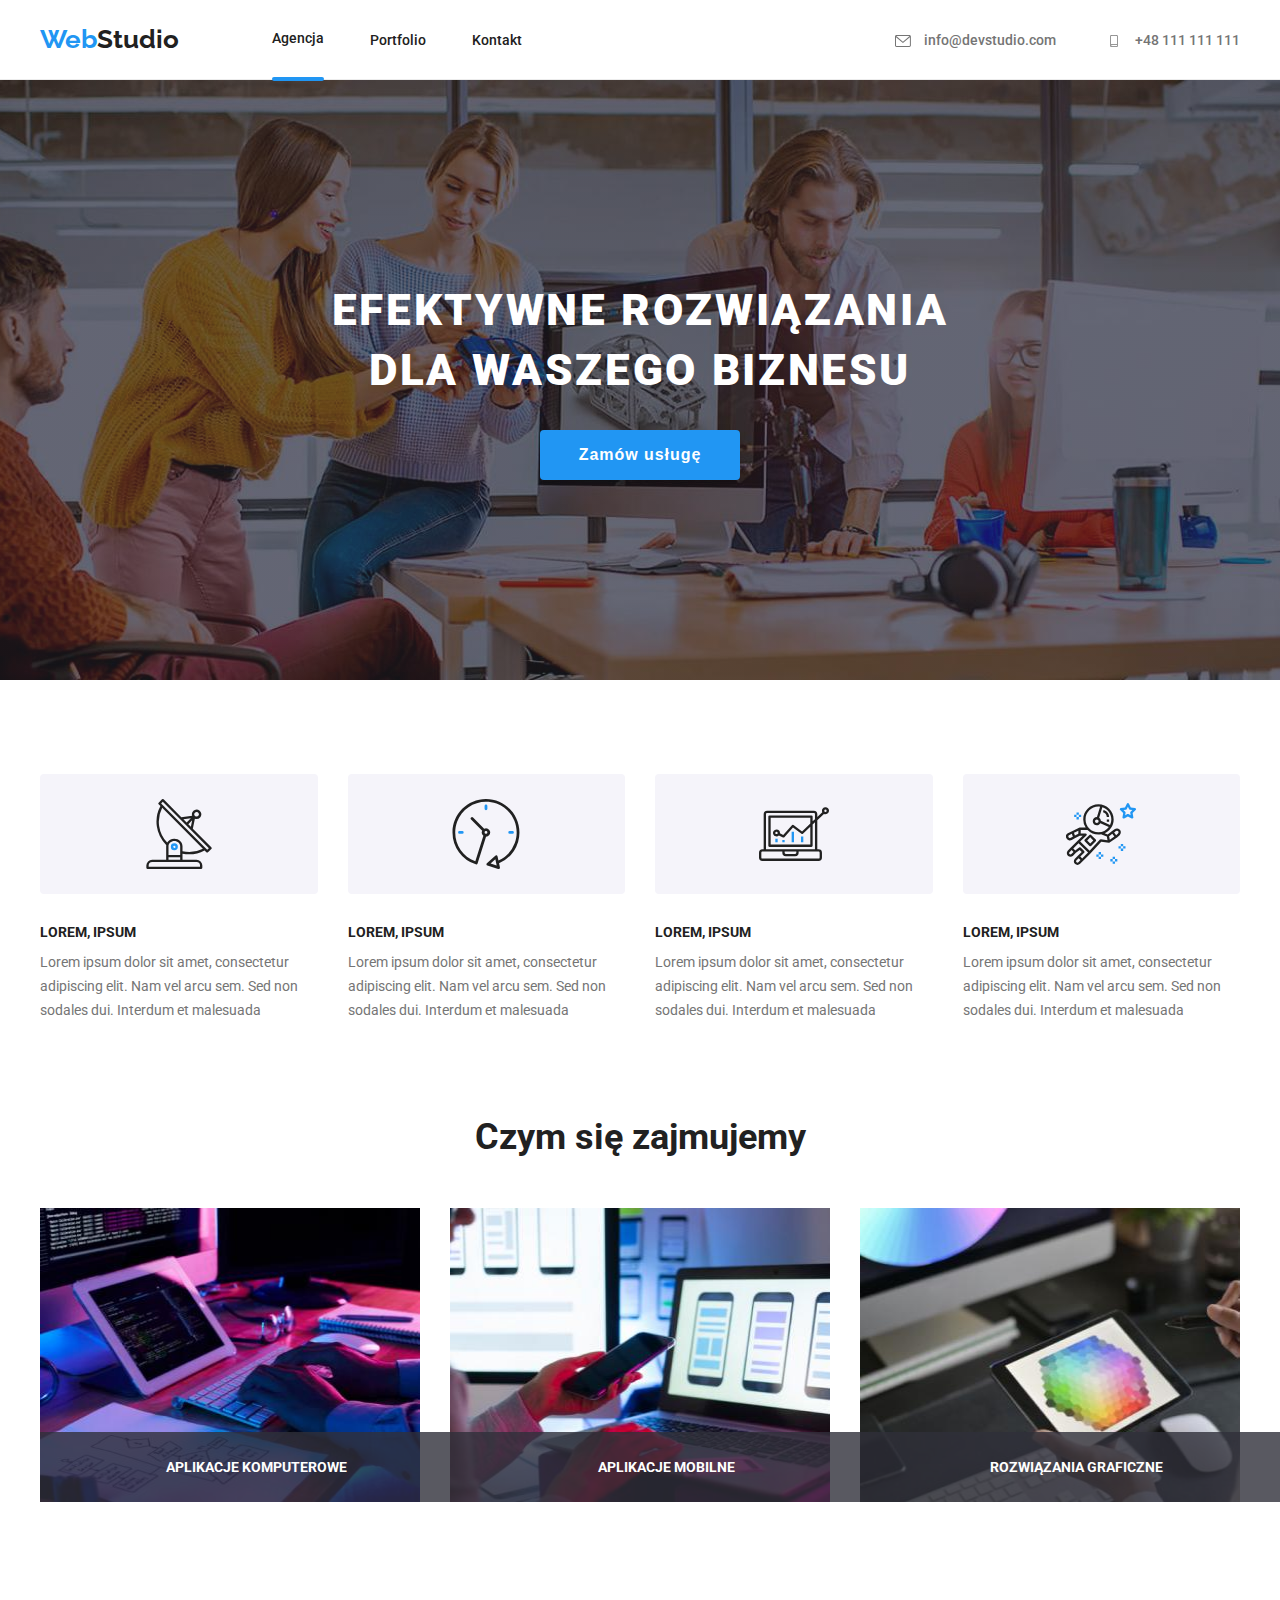
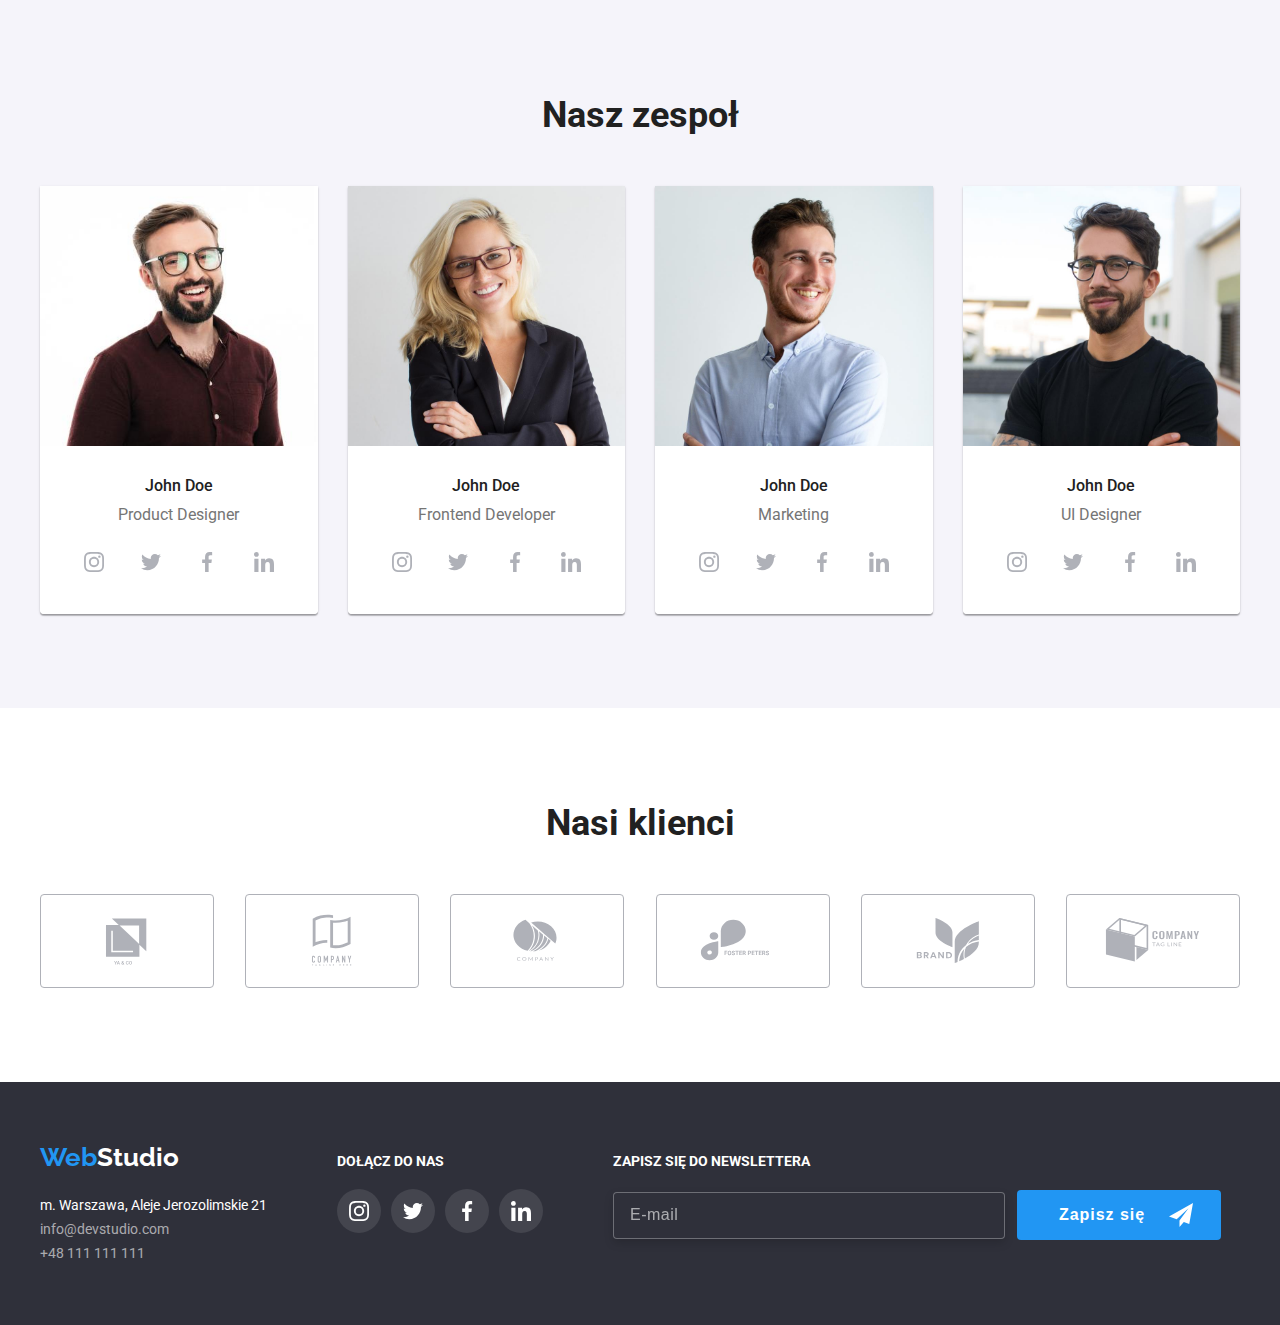
==== index.html @ cb72768e "add content #6" ====
<!DOCTYPE html>
<html lang="en">
  <head>
    <meta charset="UTF-8" />
    <meta http-equiv="X-UA-Compatible" content="IE=edge" />
    <meta name="viewport" content="width=device-width, initial-scale=1.0" />
    <meta
      name="description"
      content="Projekt na potrzeby kursu Full Stack Developer - HTML+CSS Poland - Moduł 4 HTML"
    />
    <meta name="author" content="Paweł Dominiak" />

    <title>GoIT - Stona główna</title>

    <link
      rel="stylesheet"
      href="https://cdnjs.cloudflare.com/ajax/libs/modern-normalize/1.1.0/modern-normalize.min.css"
      integrity="sha512-wpPYUAdjBVSE4KJnH1VR1HeZfpl1ub8YT/NKx4PuQ5NmX2tKuGu6U/JRp5y+Y8XG2tV+wKQpNHVUX03MfMFn9Q=="
      crossorigin="anonymous"
      referrerpolicy="no-referrer"
    />
    <link rel="stylesheet" href="./css/style.css" />
    <link rel="preconnect" href="https://fonts.googleapis.com" />
    <link rel="preconnect" href="https://fonts.gstatic.com" crossorigin />
    <link
      href="https://fonts.googleapis.com/css2?family=Raleway:wght@700&family=Roboto:wght@400;500;700;900&display=swap"
      rel="stylesheet"
    />
  </head>
  <body>
    <div class="header-wrapper">
      <div class="container">
        <header id="sec-header" class="header">
          <nav class="nav">
            <a href="./index.html" class="logo">
              <span class="logo-web">Web</span>Studio
            </a>
            <ul class="links">
              <li><a href="./index.html" class="link active">Agencja</a></li>
              <li><a href="./portfolio.html" class="link">Portfolio</a></li>
              <li><a href="#" class="link">Kontakt</a></li>
            </ul>
          </nav>
          <ul class="contact-links">
            <li>
              <a href="mailto:info@devstudio.com" class="link"
                ><svg class="svg-icon-envelope" width="16" height="12">
                  <use href="./images/icons.svg#icon-envelope"></use>
                </svg>
                info@devstudio.com</a
              >
            </li>
            <li>
              <a href="tel:+48111111111" class="link">
                <svg class="svg-icon-smartphone" width="16" height="12">
                  <use href="./images/icons.svg#icon-smartphone"></use>
                </svg>
                +48 111 111 111</a
              >
            </li>
          </ul>
        </header>
      </div>
    </div>
    <main>
      <section id="sec-main-header" class="main-header">
        <h1 class="main-text">
          EFEKTYWNE ROZWIĄZANIA<br />DLA WASZEGO BIZNESU
        </h1>
        <button type="button" class="main-button" data-modal-open>
          Zamów usługę
        </button>
      </section>
      <div class="container">
        <section id="sec-main-features">
          <ul class="main-features-card">
            <li class="list-item">
              <div class="cards-icon-container">
                <svg width="70" height="70">
                  <use href="./images/icons.svg#icon-antenna-1"></use>
                </svg>
              </div>
              <h3 class="header-text">Lorem, ipsum</h3>
              <p class="pharagraf">
                Lorem ipsum dolor sit amet, consectetur adipiscing elit. Nam vel
                arcu sem. Sed non sodales dui. Interdum et malesuada
              </p>
            </li>
            <li class="list-item">
              <div class="cards-icon-container">
                <svg width="70" height="70">
                  <use href="./images/icons.svg#icon-clock-1"></use>
                </svg>
              </div>
              <h3 class="header-text">Lorem, ipsum</h3>
              <p class="pharagraf">
                Lorem ipsum dolor sit amet, consectetur adipiscing elit. Nam vel
                arcu sem. Sed non sodales dui. Interdum et malesuada
              </p>
            </li>
            <li class="list-item">
              <div class="cards-icon-container">
                <svg width="70" height="70">
                  <use href="./images/icons.svg#icon-diagram-1"></use>
                </svg>
              </div>
              <h3 class="header-text">Lorem, ipsum</h3>
              <p class="pharagraf">
                Lorem ipsum dolor sit amet, consectetur adipiscing elit. Nam vel
                arcu sem. Sed non sodales dui. Interdum et malesuada
              </p>
            </li>
            <li class="list-item">
              <div class="cards-icon-container">
                <svg width="70" height="70">
                  <use href="./images/icons.svg#icon-astronaut-1"></use>
                </svg>
              </div>
              <h3 class="header-text">Lorem, ipsum</h3>
              <p class="pharagraf">
                Lorem ipsum dolor sit amet, consectetur adipiscing elit. Nam vel
                arcu sem. Sed non sodales dui. Interdum et malesuada
              </p>
            </li>
          </ul>
        </section>
        <section id="sec-main-what-we-do" class="what-we-do">
          <h2 class="main-section-header">Czym się zajmujemy</h2>
          <div class="main-figure-items">
            <figure class="figure-item">
              <img
                class="img-item"
                src="./images/whatwedobox-1.jpg"
                alt="What we do 1"
                width="370"
                height="294"
              />
              <figcaption class="what-we-do-info">
                Aplikacje komputerowe
              </figcaption>
            </figure>
            <figure class="figure-item">
              <img
                class="img-item"
                src="./images/whatwedobox-2.jpg"
                alt="What we do 2"
                width="370"
                height="294"
              />
              <figcaption class="what-we-do-info">Aplikacje mobilne</figcaption>
            </figure>
            <figure class="figure-item">
              <img
                class="img-item"
                src="./images/whatwedobox-3.jpg"
                alt="What we do 3"
                width="370"
                height="294"
              />
              <figcaption class="what-we-do-info">
                Rozwiązania graficzne
              </figcaption>
            </figure>
          </div>
        </section>
      </div>
      <section id="sec-main-our-team" class="main-our-team">
        <div class="container">
          <h2 class="main-section-header">Nasz zespoł</h2>
          <div class="main-figure-items">
            <figure class="figure-item">
              <img
                class="img-item"
                src="./images/teamcard-1.jpg"
                alt="Team card 1"
                width="270"
                height="260"
              />
              <figcaption class="figcaption-container">
                <h3 class="header-text">John Doe</h3>
                <p class="pharagraf">Product Designer</p>
                <div class="social-wrapper">
                  <a class="social-link" href="#">
                    <svg width="20" height="20">
                      <use href="./images/icons.svg#icon-instagram-1"></use>
                    </svg>
                  </a>
                  <a class="social-link" href="#">
                    <svg width="20" height="20">
                      <use href="./images/icons.svg#icon-twitter-1"></use>
                    </svg>
                  </a>
                  <a class="social-link" href="#">
                    <svg width="20" height="20">
                      <use href="./images/icons.svg#icon-facebook-1"></use>
                    </svg>
                  </a>
                  <a class="social-link" href="#">
                    <svg width="20" height="20">
                      <use href="./images/icons.svg#icon-linkedin-1"></use>
                    </svg>
                  </a>
                </div>
              </figcaption>
            </figure>
            <figure class="figure-item">
              <img
                class="img-item"
                src="./images/teamcard-2.jpg"
                alt="Team card 2"
                width="270"
                height="260"
              />
              <figcaption class="figcaption-container">
                <h3 class="header-text">John Doe</h3>
                <p class="pharagraf">Frontend Developer</p>
                <div class="social-wrapper">
                  <a class="social-link" href="#">
                    <svg width="20" height="20">
                      <use href="./images/icons.svg#icon-instagram-1"></use>
                    </svg>
                  </a>
                  <a class="social-link" href="#">
                    <svg width="20" height="20">
                      <use href="./images/icons.svg#icon-twitter-1"></use>
                    </svg>
                  </a>
                  <a class="social-link" href="#">
                    <svg width="20" height="20">
                      <use href="./images/icons.svg#icon-facebook-1"></use>
                    </svg>
                  </a>
                  <a class="social-link" href="#">
                    <svg width="20" height="20">
                      <use href="./images/icons.svg#icon-linkedin-1"></use>
                    </svg>
                  </a>
                </div>
              </figcaption>
            </figure>
            <figure class="figure-item">
              <img
                class="img-item"
                src="./images/teamcard-3.jpg"
                alt="Team card 3"
                width="270"
                height="260"
              />
              <figcaption class="figcaption-container">
                <h3 class="header-text">John Doe</h3>
                <p class="pharagraf">Marketing</p>
                <div class="social-wrapper">
                  <a class="social-link" href="#">
                    <svg width="20" height="20">
                      <use href="./images/icons.svg#icon-instagram-1"></use>
                    </svg>
                  </a>
                  <a class="social-link" href="#">
                    <svg width="20" height="20">
                      <use href="./images/icons.svg#icon-twitter-1"></use>
                    </svg>
                  </a>
                  <a class="social-link" href="#">
                    <svg width="20" height="20">
                      <use href="./images/icons.svg#icon-facebook-1"></use>
                    </svg>
                  </a>
                  <a class="social-link" href="#">
                    <svg width="20" height="20">
                      <use href="./images/icons.svg#icon-linkedin-1"></use>
                    </svg>
                  </a>
                </div>
              </figcaption>
            </figure>
            <figure class="figure-item">
              <img
                class="img-item"
                src="./images/teamcard-4.jpg"
                alt="Team card 4"
                width="270"
                height="260"
              />
              <figcaption class="figcaption-container">
                <h3 class="header-text">John Doe</h3>
                <p class="pharagraf">UI Designer</p>
                <div class="social-wrapper">
                  <a class="social-link" href="#">
                    <svg width="20" height="20">
                      <use href="./images/icons.svg#icon-instagram-1"></use>
                    </svg>
                  </a>
                  <a class="social-link" href="#">
                    <svg width="20" height="20">
                      <use href="./images/icons.svg#icon-twitter-1"></use>
                    </svg>
                  </a>
                  <a class="social-link" href="#">
                    <svg width="20" height="20">
                      <use href="./images/icons.svg#icon-facebook-1"></use>
                    </svg>
                  </a>
                  <a class="social-link" href="#">
                    <svg width="20" height="20">
                      <use href="./images/icons.svg#icon-linkedin-1"></use>
                    </svg>
                  </a>
                </div>
              </figcaption>
            </figure>
          </div>
        </div>
      </section>
      <section id="sec-main-our-clients" class="main-our-clients">
        <div class="container">
          <h2 class="main-section-header">Nasi klienci</h2>
          <div class="clients-wrapper">
            <a class="client-link" href="#">
              <svg width="106" height="60">
                <use href="./images/icons.svg#icon-logo-client-1"></use>
              </svg>
            </a>
            <a class="client-link" href="#">
              <svg width="106" height="60">
                <use href="./images/icons.svg#icon-logo-client-2"></use>
              </svg>
            </a>
            <a class="client-link" href="#">
              <svg width="106" height="60">
                <use href="./images/icons.svg#icon-logo-client-3"></use>
              </svg>
            </a>
            <a class="client-link" href="#">
              <svg width="106" height="60">
                <use href="./images/icons.svg#icon-logo-client-4"></use>
              </svg>
            </a>
            <a class="client-link" href="#">
              <svg width="106" height="60">
                <use href="./images/icons.svg#icon-logo-client-5"></use>
              </svg>
            </a>
            <a class="client-link" href="#">
              <svg width="106" height="60">
                <use href="./images/icons.svg#icon-logo-client-6"></use>
              </svg>
            </a>
          </div>
        </div>
      </section>
    </main>
    <footer class="footer">
      <div class="container">
        <div class="flex">
          <section id="business-card">
            <a href="./index.html" class="logo">
              <span class="logo-web">Web</span>Studio
            </a>
            <address class="address-link">
              m. Warszawa, Aleje Jerozolimskie 21
            </address>
            <ul class="links">
              <li>
                <a href="mailto:info@devstudio.com" class="link"
                  >info@devstudio.com</a
                >
              </li>
              <li>
                <a href="tel:+48111111111" class="link">+48 111 111 111</a>
              </li>
            </ul>
          </section>
          <section id="join-us">
            <h3 class="join-us-header">Dołącz do nas</h3>
            <div class="social-wrapper">
              <a class="social-link" href="#">
                <svg width="20" height="20">
                  <use href="./images/icons.svg#icon-instagram-1"></use>
                </svg>
              </a>
              <a class="social-link" href="#">
                <svg width="20" height="20">
                  <use href="./images/icons.svg#icon-twitter-1"></use>
                </svg>
              </a>
              <a class="social-link" href="#">
                <svg width="20" height="20">
                  <use href="./images/icons.svg#icon-facebook-1"></use>
                </svg>
              </a>
              <a class="social-link" href="#">
                <svg width="20" height="20">
                  <use href="./images/icons.svg#icon-linkedin-1"></use>
                </svg>
              </a>
            </div>
          </section>
            <form name="newsletter" autocomplete="on">
              <label for="email" class="newsletter-label"
                >Zapisz się do newslettera
                <div class="newsletter-wrapper">
                  <input
                    type="email"
                    id="email"
                    name="email"
                    placeholder="E-mail"
                    required
                    class="newsletter-input"
                  />
                  <button type="submit" class="save-button">
                    Zapisz się
                    <svg class="svg-item" width="24" height="24">
                      <use href="./images/icons.svg#icon-send"></use>
                    </svg>
                  </button></div
              ></label>
              </div>
            </form>
        </div>
      </div>
    </footer>

    <div class="backdrop is-hidden" data-modal>
      <div class="modal">
        <button type="button" class="close-button" data-modal-close>
          <svg width="11" height="11" class="close-x-button">
            <use href="./images/icons.svg#icon-close"></use>
          </svg>
        </button>
        <h3 class="order-service-header">Zostaw swoje dane w formularzu poniżej</h3>
        <section id="order-service-form" class="order-service-container">
          <form name="order-service" autocomplete="on">
            <div class="form-group">
              <label class="form-label">Imię</label>
              <div class="input-wrapper">
                <input type="text" id="name" name="name" class="form-input">
                <span class="order-service-icon">
                  <svg width="18" height="18" class="form-icon">
                    <use href="./images/icons.svg#icon-person-black-1"></use>
                  </svg>
                </span>
              </div>
            </div>
            <div class="form-group">
              <label class="form-label">Telefon</label>
              <div class="input-wrapper">
                <input type="tel" id="phone" name="phone" required class="form-input">
                <span class="order-service-icon">
                  <svg width="18" height="18" class="form-icon">
                    <use href="./images/icons.svg#icon-phone-black-1"></use>
                  </svg>
                </span>
              </div>
            </div>
            <div class="form-group">
              <label class="form-label">Email</label>
              <div class="input-wrapper">
                <input type="email" id="email" name="email" required class="form-input">
                <span class="order-service-icon">
                  <svg width="18" height="18" class="form-icon">
                    <use href="./images/icons.svg#icon-envelope-black-1"></use>
                  </svg>
                </span>
              </div>
            </div>
            <div class="form-group">
              <label class="form-label">Komentarz</label>
              <textarea id="comment" name="comment" rows="6" maxlength="200" placeholder="Wrpowadź tekst" class="form-textarea"></textarea>
            </div>
            <div class="form-group">
              <label for="accept" tabindex="0" class="form-label-submit">
                <input type="checkbox" id="accept" name="statement" class="accept" required>
                <svg width="18" height="18" class="not-checked">
                  <use href="./images/icons.svg#icon-not-checked"></use>
                </svg>
                <svg width="18" height="18" class="checked">
                  <use href="./images/icons.svg#icon-checked"></use>
                </svg>
                Oświadczam iż akceptuję <a class="form-link" href="#">Regulamin</a> i <a class="form-link" href="#">Politykę Prywatności</a>
              </label>
            </div>
            <div class="submit-button-container">
              <button type="submit" class="submit-button">Wyślij</button>
            </div>
          </form>
        </section>
      </div>
    </div>

    <script src="./js/modal.js"></script>
  </body>
</html>
---- css/style.css ----
:root {
  --header-color: #212121;
  --text-color: #757575;
  --dark-background: #2f303a;
  --light-background: #f5f4fa;
  --blue-color: #2196f3;
  --border-color: #ececec;
  --border-color-2: #eeeeee;
  --white-color: #ffffff;
  --icon-color: #afb1b8;
}

body {
  margin: 0 auto;
  padding: 0;
  /* max-width: 1600px; */
  font-family: "Roboto";
  color: var(--text-color);
}

.container {
  width: 1200px;
  margin: 0 auto;
}

/* ===== HEADER ===== */

.header-wrapper {
  border-bottom: 1px solid var(--border-color);
}

.header {
  display: flex;
  justify-content: space-between;
  align-items: center;
  padding: 24px 0;
}

.header .nav {
  display: flex;
  gap: 93px;
  align-items: center;
}

.header .nav .logo {
  font-family: "Raleway", sans-serif;
  font-weight: 700;
  font-size: 26px;
  line-height: 31px;
  color: var(--header-color);
  text-decoration: none;
}

.header .nav .logo-web {
  color: var(--blue-color);
}

.header .nav .logo:focus {
  color: var(--blue-color);
  outline: none;
  transition: color 0.25s;
  transition-timing-function: cubic-bezier(0.4, 0, 0.2, 1);
}

.header .nav .links {
  display: flex;
  list-style: none;
  gap: 46px;
  margin: 0;
  padding: 0;
  align-items: center;
}

.header .nav .links .link {
  text-decoration: none;
  color: var(--header-color);
  font-weight: 500;
  font-size: 14px;
  line-height: 16px;
}

.header .nav .links .link.active::after {
  content: "";
  width: 100%;
  display: block;
  background-color: var(--blue-color);
  height: 4px;
  border-radius: 2px;
  position: relative;
  top: 30px;
  transition: background-color 0.25s;
  transition-timing-function: cubic-bezier(0.4, 0, 0.2, 1);
}

.header .nav .links .link:hover,
.header .nav .links .link:focus {
  color: var(--blue-color);
  outline: none;
  transition: color 0.25s;
  transition-timing-function: cubic-bezier(0.4, 0, 0.2, 1);
}

.header .contact-links {
  display: flex;
  margin: 0;
  padding: 0;
  list-style: none;
  gap: 50px;
}

.header .contact-links .link {
  text-decoration: none;
  color: var(--text-color);
  font-weight: 500;
  font-size: 14px;
  line-height: 16px;
}

.header .contact-links .link:hover,
.header .contact-links .link:focus {
  color: var(--blue-color);
  outline: none;
  transition: color 0.25s;
  transition-timing-function: cubic-bezier(0.4, 0, 0.2, 1);
}

.header .contact-links .link .svg-icon-envelope,
.header .contact-links .link .svg-icon-smartphone {
  vertical-align: middle;
  margin-right: 10px;
}

.header .contact-links .link .svg-icon-envelope:hover,
.header .contact-links .link .svg-icon-envelope:focus,
.header .contact-links .link .svg-icon-smartphone:hover,
.header .contact-links .link .svg-icon-smartphone:focus {
  fill: var(--blue-color);
  outline: none;
  transition: fill 0.25s;
  transition-timing-function: cubic-bezier(0.4, 0, 0.2, 1);
}

/* ===== MAIN ===== */

.main-header {
  display: flex;
  flex-direction: column;
  align-items: center;
  justify-content: center;
  background-color: var(--dark-background);
  padding: 200px 0;

  background-image: linear-gradient(
      rgba(47, 48, 58, 0.4),
      rgba(47, 48, 58, 0.4)
    ),
    url(../images/header-background.jpg);
  background-repeat: no-repeat;
  background-position: center;
  background-size: 1600px;
}

.main-header .main-text {
  font-weight: 900;
  font-size: 44px;
  line-height: 60px;
  text-align: center;
  letter-spacing: 0.06em;
  text-transform: uppercase;
  color: var(--white-color);
  margin: 0 0 30px 0;
}

.main-header .main-button {
  width: 200px;
  padding: 10px 0;
  border: none;
  background: var(--blue-color);
  box-shadow: 0px 4px 4px rgba(0, 0, 0, 0.15);
  border-radius: 4px;

  font-weight: 700;
  font-size: 16px;
  line-height: 30px;
  letter-spacing: 0.06em;
  color: var(--white-color);

  display: flex;
  align-items: center;
  justify-content: center;
  flex-wrap: wrap;
}

.main-header .main-button:hover,
.main-header .main-button:focus {
  color: var(--dark-background);
  outline: none;

  filter: drop-shadow(0px 4px 4px rgba(0, 0, 0, 0.25));
  box-shadow: 0px 3px 1px rgba(0, 0, 0, 0.1), 0px 1px 2px rgba(0, 0, 0, 0.08),
    0px 2px 2px rgba(0, 0, 0, 0.12);
  outline: none;

  transition: color 0.25s, filter 0.25s, box-shadow 0.25s;
  transition-timing-function: cubic-bezier(0.4, 0, 0.2, 1);
}

.main-features-card {
  display: flex;
  flex-wrap: wrap;
  gap: 30px;
  padding: 0;
  margin: 94px 0;
  list-style: none;
}

.main-features-card .list-item {
  flex-basis: calc((100% - 90px) / 4);
}

.main-features-card .list-item .cards-icon-container {
  display: flex;
  background-color: var(--light-background);
  height: 120px;
  border-radius: 4px;
  justify-content: center;
  align-items: center;
  margin: 0 0 30px 0;
}

.main-features-card .list-item .header-text {
  font-weight: 700;
  font-size: 14px;
  line-height: 16px;
  text-transform: uppercase;
  margin: 0 0 10px 0;
  color: var(--header-color);
}

.main-features-card .list-item .pharagraf {
  font-weight: 400;
  font-size: 14px;
  line-height: 24px;
  margin: 0;
  color: var(--text-color);
}

.main-section-header {
  font-weight: 700;
  font-size: 36px;
  line-height: 42px;
  text-align: center;
  color: var(--header-color);
  margin: 0 0 50px 0;
}

.what-we-do .main-figure-items {
  display: flex;
  gap: 30px;
  margin: 0 0 94px 0;
}

.what-we-do .main-figure-items .figure-item {
  margin: 0;
  flex-basis: calc((100% - 60px) / 3);
  position: relative;
}

.what-we-do .main-figure-items .figure-item .img-item {
  width: 100%;
}

.what-we-do .main-figure-items .what-we-do-info {
  display: flex;
  justify-content: center;
  align-items: center;
  position: absolute;
  padding: 27px;
  width: 100%;
  margin: 0;
  text-align: center;
  text-transform: uppercase;
  font-weight: 700;
  font-size: 14px;
  line-height: 16px;
  background-color: rgba(47, 48, 58, 0.8);
  color: var(--white-color);
  bottom: 4px;
}

.main-our-team {
  background-color: var(--light-background);
  padding: 94px 0;
}

.main-our-team .main-figure-items {
  display: flex;
  gap: 30px;
}

.main-our-team .main-figure-items .social-wrapper {
  display: flex;
  padding: 0 32px;
  gap: 10px;
  justify-content: space-between;
  margin-top: 16px;
}

.main-our-team .main-figure-items .social-wrapper .social-link {
  color: var(--icon-color);
  text-decoration: none;
  display: flex;
  width: 44px;
  height: 44px;
  justify-content: center;
  align-items: center;
  border-radius: 50%;
  transition: color 0.25s;
  transition-timing-function: cubic-bezier(0.4, 0, 0.2, 1);
}

.main-our-team .main-figure-items .social-wrapper .social-link:hover,
.main-our-team .main-figure-items .social-wrapper .social-link:focus {
  color: var(--white-color);
  background-color: var(--blue-color);
  outline: none;
  transition: color 0.25s, background-color 0.25s;
  transition-timing-function: cubic-bezier(0.4, 0, 0.2, 1);
}

.main-our-team .main-figure-items .figure-item {
  flex-basis: calc((100% - 90px) / 4);
  margin: 0;
  box-shadow: 0px 1px 3px rgba(0, 0, 0, 0.12), 0px 1px 1px rgba(0, 0, 0, 0.14),
    0px 2px 1px rgba(0, 0, 0, 0.2);
  border-radius: 0px 0px 4px 4px;
}

.main-our-team .main-figure-items .figure-item .img-item {
  width: 100%;
  vertical-align: bottom;
}

.main-figure-items .figure-item .figcaption-container {
  background-color: var(--white-color);
  text-align: center;
  padding: 30px 0;
  border-radius: 0px 0px 4px 4px;
}

.main-figure-items .figure-item .figcaption-container .header-text {
  color: var(--header-color);
  font-weight: 500;
  font-size: 16px;
  line-height: 19px;
  margin: 0 0 10px 0;
}

.main-figure-items .figure-item .figcaption-container .pharagraf {
  font-size: 16px;
  line-height: 19px;
  margin: 0;
}

.main-our-clients {
  padding: 94px 0;
}

.main-our-clients .clients-wrapper {
  display: flex;
  gap: 30x;
  justify-content: space-between;
}

.main-our-clients .clients-wrapper .client-link {
  color: var(--icon-color);
  text-decoration: none;
  display: flex;
  width: 172px;
  height: 92px;
  justify-content: center;
  align-items: center;
  border: 1px solid var(--icon-color);
  border-radius: 4px;
  transition: color 0.25s;
  transition-timing-function: cubic-bezier(0.4, 0, 0.2, 1);
}

.main-our-clients .clients-wrapper .client-link:hover,
.main-our-clients .clients-wrapper .client-link:focus {
  color: var(--blue-color);
  border-color: var(--blue-color);
  outline: none;
  transition: color 0.25s, border-color 0.25s;
  transition-timing-function: cubic-bezier(0.4, 0, 0.2, 1);
}

/* ===== FOOTER ===== */

.footer {
  background-color: var(--dark-background);
  padding: 60px 0;
}

.footer .container .flex {
  display: flex;
  gap: 70px;
  align-items: baseline;
}

.footer .logo {
  font-family: "Raleway", sans-serif;
  font-weight: 700;
  font-size: 26px;
  line-height: 31px;
  color: var(--white-color);
  text-decoration: none;
  margin: 0 0 20px 0;
  display: inline-block;
}

.footer .logo:focus {
  color: var(--blue-color);
  outline: none;
  transition: color 0.25s;
  transition-timing-function: cubic-bezier(0.4, 0, 0.2, 1);
}

.footer .logo .logo-web {
  color: var(--blue-color);
}

.footer .address-link {
  color: var(--white-color);
  font-size: 14px;
  line-height: 24px;
  font-style: normal;
}

.footer .links {
  list-style: none;
  margin: 0;
  padding: 0;
}

.footer .links .link {
  text-decoration: none;
  color: rgba(255, 255, 255, 0.6);
  font-size: 14px;
  line-height: 24px;
}

.footer .links .link:hover,
.footer .links .link:focus {
  color: var(--blue-color);
  outline: none;
  transition: color 0.25s;
  transition-timing-function: cubic-bezier(0.4, 0, 0.2, 1);
}

.footer .join-us-header {
  color: var(--white-color);
  font-weight: 700;
  font-size: 14px;
  line-height: 16px;
  text-transform: uppercase;
  margin: 0;
}

.footer .social-wrapper {
  display: flex;
  padding: 20px 0 0 0;
  gap: 10px;
}

.footer .social-wrapper .social-link {
  color: var(--white-color);
  text-decoration: none;
  width: 44px;
  height: 44px;
  background: rgba(255, 255, 255, 0.1);
  display: flex;
  justify-content: center;
  align-items: center;
  border-radius: 50%;
  transition: color 0.25s background 0.25s;
  transition-timing-function: cubic-bezier(0.4, 0, 0.2, 1);
}

.footer .social-wrapper .social-link:hover,
.footer .social-wrapper .social-link:focus {
  color: var(--white-color);
  background-color: var(--blue-color);
  outline: none;
  transition: color 0.25s, background-color 0.25s;
  transition-timing-function: cubic-bezier(0.4, 0, 0.2, 1);
}

/* ===== BACKDROP ===== */

.backdrop {
  position: fixed;
  top: 0;
  left: 0;
  height: 100%;
  width: 100%;
  background: rgba(0, 0, 0, 0.2);
  transition: opacity 0.5s cubic-bezier(0.4, 0, 0.2, 1);
}

.backdrop .modal {
  position: absolute;
  top: 50%;
  left: 50%;
  transform: translate(-50%, -50%);
  width: 528px;
  min-height: 581px;
  background: var(--white-color);
  box-shadow: 0px 1px 3px rgba(0, 0, 0, 0.12), 0px 1px 1px rgba(0, 0, 0, 0.14),
    0px 2px 1px rgba(0, 0, 0, 0.2);
  border-radius: 4px;
  transition: transform 0.5s cubic-bezier(0.4, 0, 0.2, 1),
    opacity 0.5s cubic-bezier(0.4, 0, 0.2, 1);
  transform: translate3d(-50%, -50%, 0) scale3d(1, 1, 1);
  opacity: 1;
}

.backdrop.is-hidden {
  opacity: 0;
  visibility: visible;
  pointer-events: none;
}

.backdrop.is-hidden .modal {
  transform: translate3d(-50%, -50%, 0) scale3d(0, 0, 0);
  opacity: 0;
}

.close-button {
  display: flex;
  justify-content: center;
  align-items: center;
  width: 30px;
  height: 30px;
  border-radius: 50%;
  margin: 8px 0 0 490px;
  border: 1px solid rgba(0, 0, 0, 0.1);
  background: var(--white-color);
  cursor: pointer;
}

.close-button .close-x-button {
  display: flex;
  width: 30px;
  height: 30px;
}

.close-button:hover,
.close-button:focus,
.close-button .close-x-button:hover,
.close-button .close-x-button:focus {
  color: var(--blue-color);
  border-color: var(--blue-color);
  outline: none;
  transition: color 0.25s, border-color 0.25s;
  transition-timing-function: cubic-bezier(0.4, 0, 0.2, 1);
}

/* ===== PORTFOLIO ===== */

.portfolio-buttons {
  display: flex;
  gap: 8px;
  justify-content: center;
  margin: 94px 0 34px 0;
}

.portfolio-buttons .filter-button {
  background-color: var(--light-background);
  font-weight: 500;
  font-size: 16px;
  line-height: 26px;
  border: none;
  border-radius: 4px;
  padding: 6px 22px;
  cursor: pointer;
}

.portfolio-buttons .filter-button:hover,
.portfolio-buttons .filter-button:focus,
.portfolio-buttons .filter-button:active {
  background-color: var(--blue-color);
  color: var(--white-color);

  filter: drop-shadow(0px 4px 4px rgba(0, 0, 0, 0.25));
  box-shadow: 0px 3px 1px rgba(0, 0, 0, 0.1), 0px 1px 2px rgba(0, 0, 0, 0.08),
    0px 2px 2px rgba(0, 0, 0, 0.12);
  outline: none;

  transition: color 0.25s, background-color 0.25s, filter 0.25s,
    box-shadow 0.25s;
  transition-timing-function: cubic-bezier(0.4, 0, 0.2, 1);
}

.portfolio-projects {
  display: flex;
  gap: 30px;
  flex-wrap: wrap;
  margin: 0 0 94px 0;
}
.portfolio-projects .project-figure {
  flex-basis: calc((100% - 60px) / 3);
  margin: 0;
}

.portfolio-projects .project-figure .top-wrapper {
  position: relative;
  overflow: hidden;
}

.portfolio-projects .project-figure .top-wrapper .hidden-info {
  position: absolute;
  width: 100%;
  height: 100%;
  background-color: rgba(33, 150, 243, 0.9);
  bottom: -100%;
  transition: background-color 0.25s;
  transition-timing-function: cubic-bezier(0.4, 0, 0.2, 1);
  display: flex;
  align-items: center;
}

.portfolio-projects .project-figure .top-wrapper .hidden-info .info-item {
  margin: 0 0 0 24px;
  width: 301px;
  color: var(--white-color);
  font-size: 18px;
  line-height: 28px;
}

.portfolio-projects .project-figure .img-item {
  width: 100%;
  vertical-align: bottom;
}

.portfolio-projects .project-figure .figcaption-container {
  border: 1px solid var(--border-color-2);
  padding: 20px 24px;
}

.portfolio-projects .project-figure:hover,
.portfolio-projects .project-figure:focus {
  box-shadow: 0px 1px 1px rgba(0, 0, 0, 0.12), 0px 4px 4px rgba(0, 0, 0, 0.06),
    1px 4px 6px rgba(0, 0, 0, 0.16);
  outline: none;
  cursor: pointer;
  transition: box-shadow 0.25s;
  transition-timing-function: cubic-bezier(0.4, 0, 0.2, 1);
}

.portfolio-projects .project-figure:hover .hidden-info,
.portfolio-projects .project-figure:focus .hidden-info {
  bottom: 0;
  transition: bottom 0.25s;
  transition-timing-function: cubic-bezier(0.4, 0, 0.2, 1);
}

.portfolio-projects .project-figure .figcaption-container .header-text {
  color: var(--header-color);
  font-weight: 700;
  font-size: 18px;
  line-height: 36px;
  letter-spacing: 0.06em;
  margin: 0 0 4px 0;
}

.portfolio-projects .project-figure .figcaption-container .pharagraf {
  font-size: 16px;
  line-height: 30px;
  margin: 0;
}

/* ===== NEWSLETTER FORM ===== */

.newsletter-label {
  color: var(--white-color);
  font-weight: 700;
  font-size: 14px;
  line-height: 16px;
  text-transform: uppercase;
  margin: 0;
}

.newsletter-label .newsletter-wrapper {
  display: flex;
  align-items: center;
  padding: 20px 0 0 0;
  gap: 12px;
}

.newsletter-label .newsletter-wrapper .newsletter-input {
  padding: 15px 16px;
  width: 358px;

  border: 1px solid rgba(255, 255, 255, 0.3);
  filter: drop-shadow(0px 4px 4px rgba(0, 0, 0, 0.15));
  border-radius: 4px;

  background-color: var(--dark-background);

  color: var(--border-color);
}

.newsletter-label .newsletter-wrapper .newsletter-input::placeholder {
  font-size: 16px;
  line-height: 20px;

  display: flex;
  align-items: center;
  letter-spacing: 0.03em;

  color: rgba(255, 255, 255, 0.6);
}

.newsletter-label .newsletter-wrapper .newsletter-input:hover,
.newsletter-label .newsletter-wrapper .newsletter-input:focus {
  border-color: var(--blue-color);
  outline: none;
  transition: color 0.25s, border-color 0.25s;
  transition-timing-function: cubic-bezier(0.4, 0, 0.2, 1);
}

.newsletter-label .newsletter-wrapper .save-button {
  display: flex;
  align-items: center;
  text-align: center;

  border: none;
  border-radius: 4px;
  background-color: var(--blue-color);

  padding: 0 0 0 42px;

  color: var(--white-color);
  font-weight: 700;
  font-size: 16px;
  line-height: 30px;
  letter-spacing: 0.06em;

  cursor: pointer;
}

.newsletter-label .newsletter-wrapper .save-button .svg-item {
  margin: 13px 28px 13px 24px;
}

.newsletter-label .newsletter-wrapper .save-button:hover,
.newsletter-label .newsletter-wrapper .save-button:focus {
  background-color: var(--blue-color);
  color: var(--white-color);

  filter: drop-shadow(0px 4px 4px rgba(0, 0, 0, 0.25));
  box-shadow: 0px 3px 1px rgba(0, 0, 0, 0.1), 0px 1px 2px rgba(0, 0, 0, 0.08),
    0px 2px 2px rgba(0, 0, 0, 0.12);
  outline: none;

  transition: color 0.25s, background-color 0.25s, filter 0.25s,
    box-shadow 0.25s;
  transition-timing-function: cubic-bezier(0.4, 0, 0.2, 1);
}

/* ===== ORDER SERVICE FORM ===== */

/* ===== TEST ORDER-FORM ===== */

.order-service-header {
  font-weight: 700;
  font-size: 20px;
  line-height: 23px;
  text-align: center;
  letter-spacing: 0.03em;

  color: var(--header-color);
}

.order-service-container {
  position: relative;
  margin: 0 40px;
}

.order-service-container .form-group {
  margin-bottom: 20px;
}

.order-service-container .form-group .form-label {
  display: block;
  margin-bottom: 4px;
  font-size: 12px;
  line-height: 14px;
  letter-spacing: 0.01em;
  color: var(--text-color);
}

.order-service-container .form-group .form-textarea {
  resize: none;
  width: 100%;
  padding: 12px 16px;

  border: 1px solid rgba(33, 33, 33, 0.2);
  border-radius: 4px;
}

.order-service-container .form-group .form-textarea::placeholder {
  font-size: 12px;
  line-height: 14px;
  letter-spacing: 0.01em;

  color: rgba(117, 117, 117, 0.5);
}

.order-service-container .form-group .form-textarea:focus,
.order-service-container .form-group .form-textarea:hover {
  border: 1px solid var(--blue-color);
  outline: none;
}

.order-service-container .input-wrapper {
  position: relative;
}

.order-service-container .input-wrapper .order-service-icon {
  position: absolute;
  top: 50%;
  transform: translateY(-50%);
  left: 12px;
}

.order-service-container .input-wrapper .form-input {
  width: 100%;
  padding: 10px 40px;

  border: 1px solid rgba(33, 33, 33, 0.2);
  border-radius: 4px;
}

.order-service-container .input-wrapper .form-input:focus,
.order-service-container .input-wrapper .form-input:hover {
  border: 1px solid var(--blue-color);
  outline: none;
}

.form-input:focus + .order-service-icon > .form-icon,
.form-input:hover + .order-service-icon > .form-icon {
  fill: var(--blue-color);
}

.order-service-container .accept {
  width: 0;
  height: 0;
  visibility: hidden;
}

.order-service-container .checked {
  display: none;
}

.form-group .form-label-submit {
  display: flex;
  gap: 8px;
  align-items: center;
  justify-content: center;

  font-size: 14px;
  line-height: 24px;
  color: var(--text-color);
  cursor: pointer;
}

.form-label-submit .accept:checked ~ .checked {
  display: inline-block;
}

.form-label-submit .accept:checked ~ .not-checked {
  display: none;
}

.form-group .form-label-submit .form-link {
  font-size: 14px;
  line-height: 24px;

  text-decoration-line: underline;

  color: var(--blue-color);
}

.submit-button-container {
  display: flex;
  align-items: center;
  justify-content: center;
  padding: 10px 0 40px 0;
}

.submit-button-container .submit-button {
  border: none;
  border-radius: 4px;
  background-color: var(--blue-color);

  color: var(--white-color);
  font-weight: 700;
  font-size: 16px;
  line-height: 30px;
  letter-spacing: 0.06em;

  padding: 10px 76px;

  cursor: pointer;
}

.submit-button-container .submit-button:hover,
.submit-button-container .submit-button:focus {
  background-color: var(--blue-color);
  color: var(--white-color);

  filter: drop-shadow(0px 4px 4px rgba(0, 0, 0, 0.25));
  box-shadow: 0px 3px 1px rgba(0, 0, 0, 0.1), 0px 1px 2px rgba(0, 0, 0, 0.08),
    0px 2px 2px rgba(0, 0, 0, 0.12);
  outline: none;

  transition: color 0.25s, background-color 0.25s, filter 0.25s,
    box-shadow 0.25s;
  transition-timing-function: cubic-bezier(0.4, 0, 0.2, 1);
}

/* .form-group{}
.form_group__label{}
.form-group__icon{}
.form-group__icon--black{}
.form-group__icon--red{} */
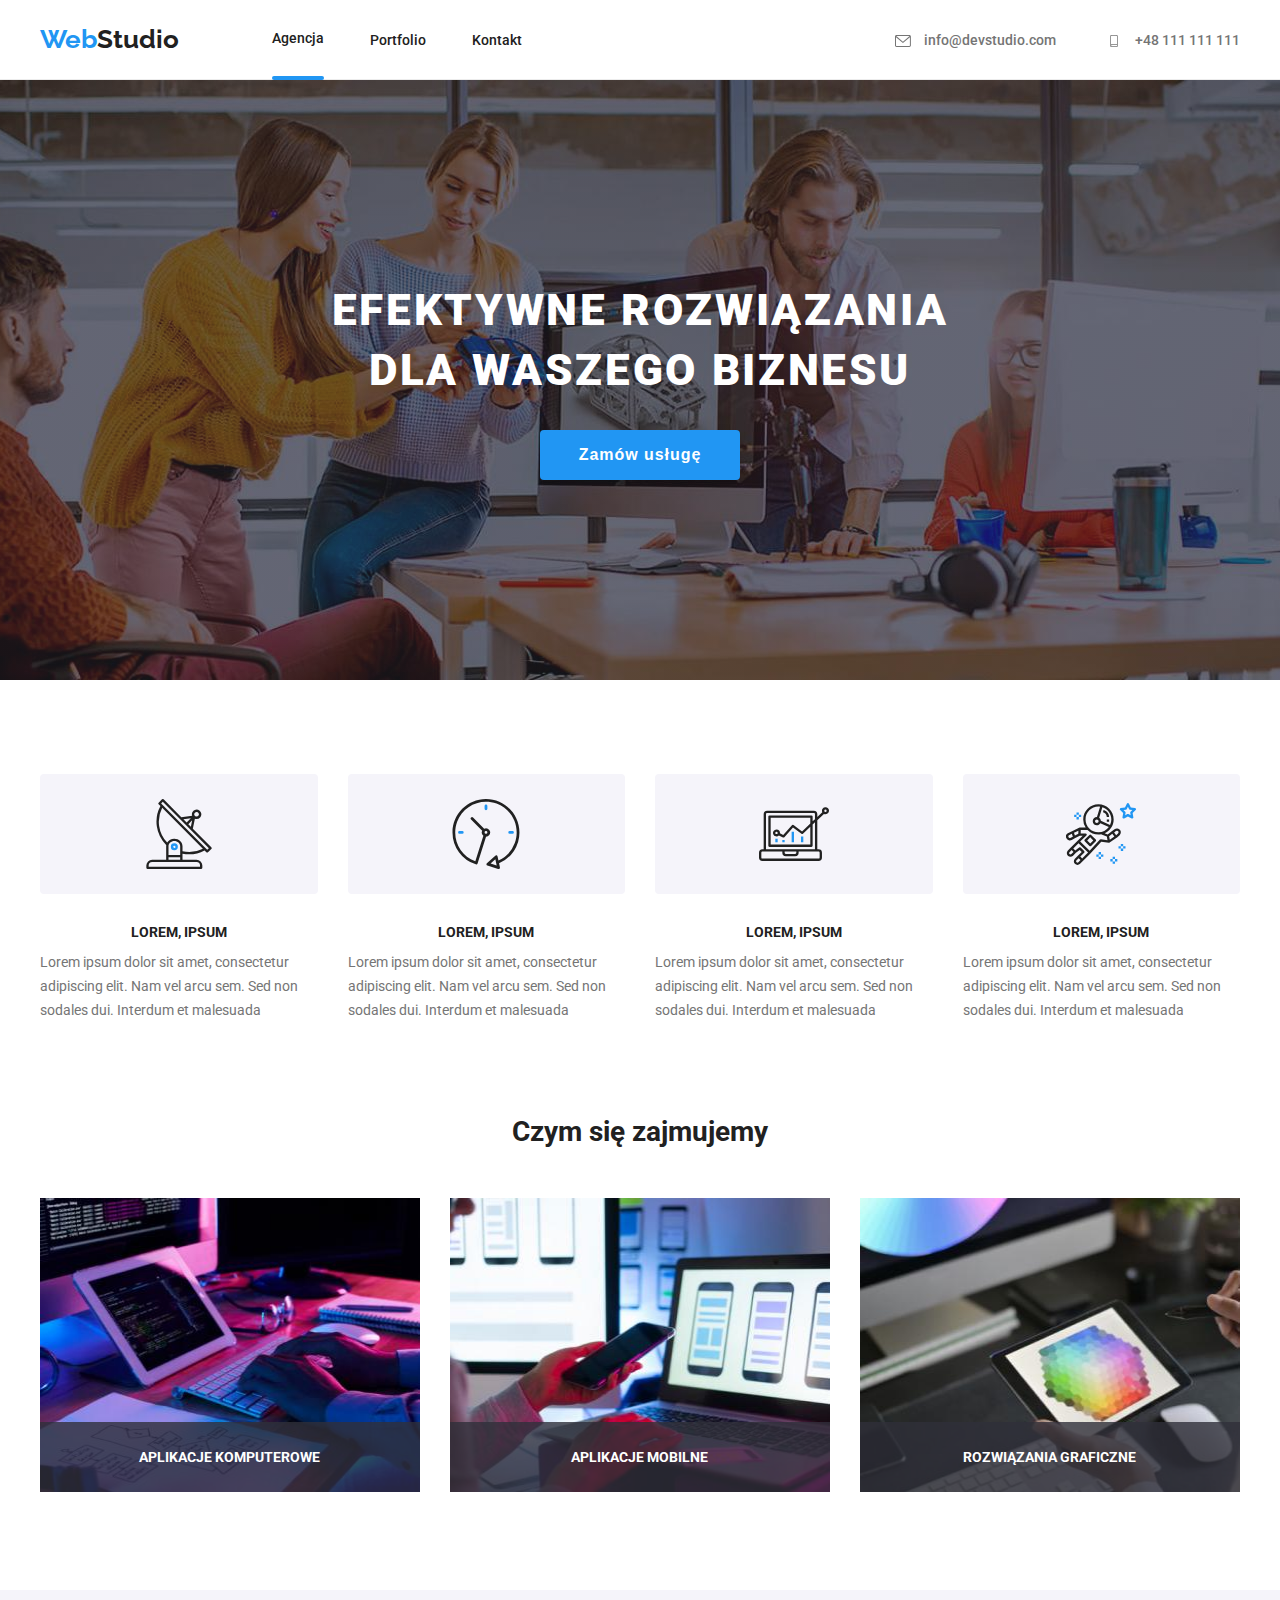
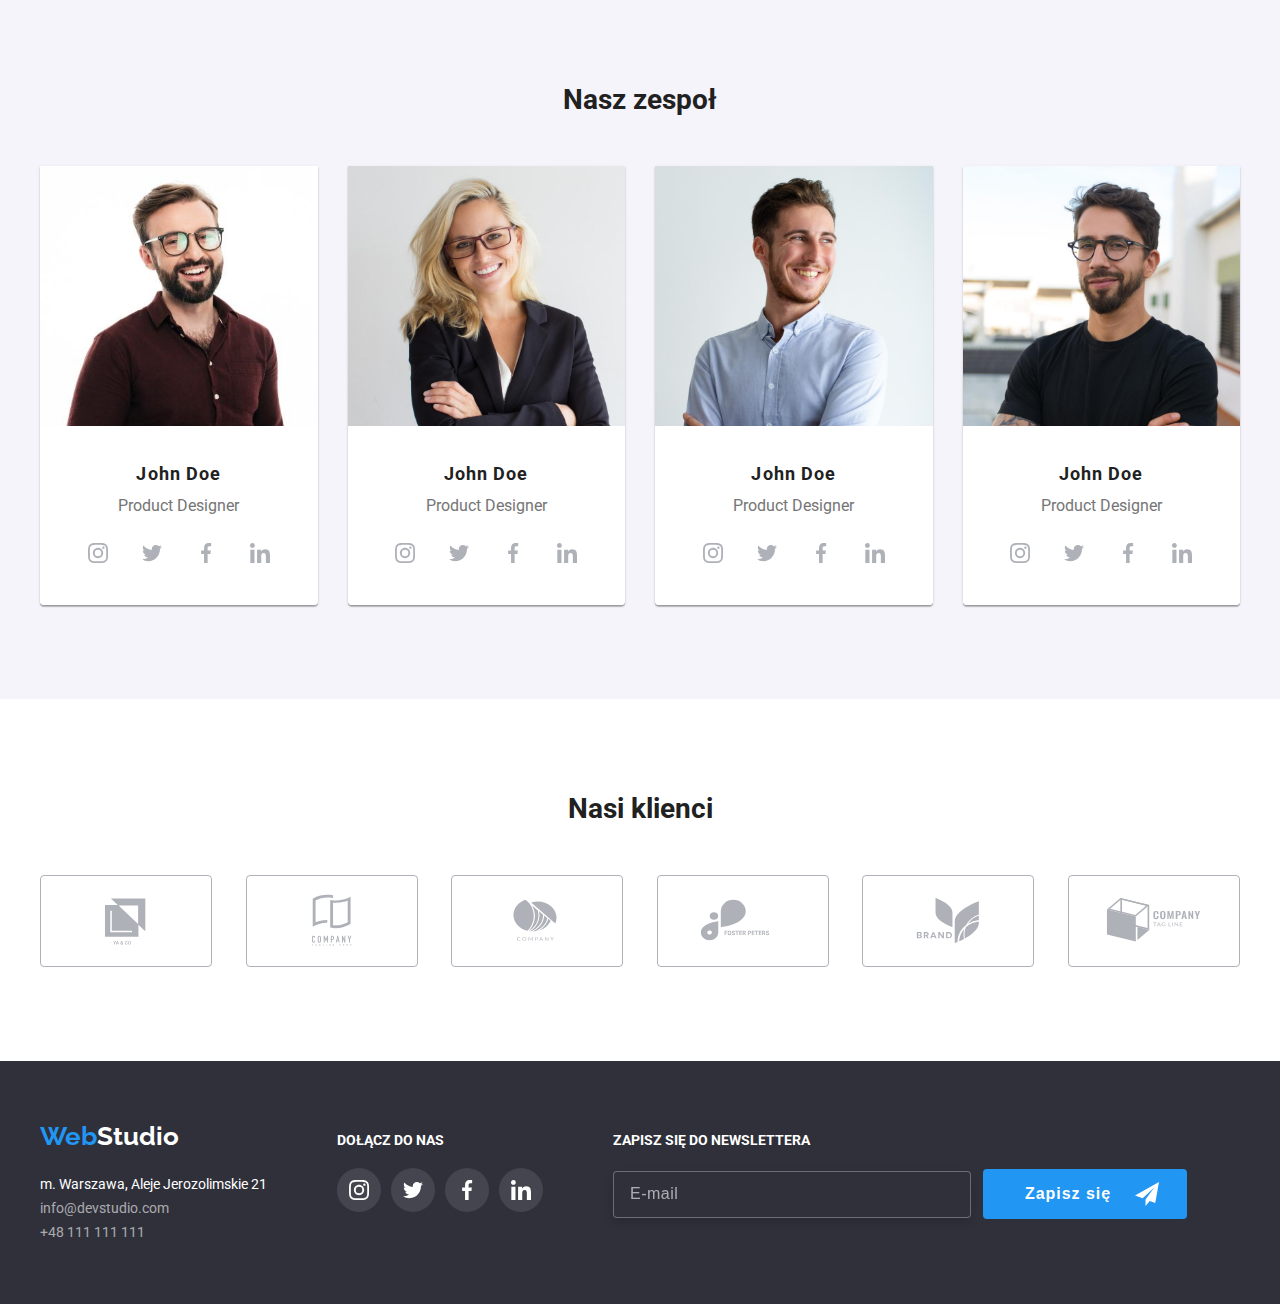
==== commit 1394247b: "Substitution #6 -> #7" ====
--- a/index.html
+++ b/index.html
@@ -6,7 +6,7 @@
     <meta name="viewport" content="width=device-width, initial-scale=1.0" />
     <meta
       name="description"
-      content="Projekt na potrzeby kursu Full Stack Developer - HTML+CSS Poland - Moduł 4 HTML"
+      content="Projekt na potrzeby kursu Full Stack Developer - HTML+CSS Poland - Moduł 7 HTML"
     />
     <meta name="author" content="Paweł Dominiak" />
 
@@ -19,7 +19,7 @@
       crossorigin="anonymous"
       referrerpolicy="no-referrer"
     />
-    <link rel="stylesheet" href="./css/style.css" />
+    <link rel="stylesheet" href="./css/main.min.css" />
     <link rel="preconnect" href="https://fonts.googleapis.com" />
     <link rel="preconnect" href="https://fonts.gstatic.com" crossorigin />
     <link
@@ -28,174 +28,189 @@
     />
   </head>
   <body>
+    <!-- ================ NAVBAR ================ -->
     <div class="header-wrapper">
       <div class="container">
-        <header id="sec-header" class="header">
+        <header class="header" id="sec-header">
+          <!-- ----------------- logo ----------------- -->
           <nav class="nav">
-            <a href="./index.html" class="logo">
-              <span class="logo-web">Web</span>Studio
-            </a>
-            <ul class="links">
-              <li><a href="./index.html" class="link active">Agencja</a></li>
-              <li><a href="./portfolio.html" class="link">Portfolio</a></li>
-              <li><a href="#" class="link">Kontakt</a></li>
+            <a class="logo--text" href="./index.html">
+              <span class="logo--text-primary">Web</span>Studio
+            </a>
+            <ul class="nav__links">
+              <li>
+                <a class="nav__link nav__link--active" href="./index.html"
+                  >Agencja</a
+                >
+              </li>
+              <li>
+                <a class="nav__link" href="./portfolio.html">Portfolio</a>
+              </li>
+              <li><a class="nav__link" href="#">Kontakt</a></li>
             </ul>
           </nav>
           <ul class="contact-links">
             <li>
-              <a href="mailto:info@devstudio.com" class="link"
-                ><svg class="svg-icon-envelope" width="16" height="12">
+              <a class="contact-links__link" href="mailto:info@devstudio.com">
+                <svg class="icon--envelope" width="16" height="12">
                   <use href="./images/icons.svg#icon-envelope"></use>
                 </svg>
-                info@devstudio.com</a
-              >
+                info@devstudio.com
+              </a>
             </li>
             <li>
-              <a href="tel:+48111111111" class="link">
-                <svg class="svg-icon-smartphone" width="16" height="12">
+              <a class="contact-links__link" href="tel:+48111111111">
+                <svg class="icon--smartphone" width="16" height="12">
                   <use href="./images/icons.svg#icon-smartphone"></use>
                 </svg>
-                +48 111 111 111</a
-              >
+                +48 111 111 111
+              </a>
             </li>
           </ul>
         </header>
       </div>
     </div>
+    <!-- ================= MAIN ================= -->
     <main>
-      <section id="sec-main-header" class="main-header">
-        <h1 class="main-text">
+      <!-- ---------------- header ---------------- -->
+      <section class="main-header" id="sec-main-header">
+        <h1 class="main-header__text">
           EFEKTYWNE ROZWIĄZANIA<br />DLA WASZEGO BIZNESU
         </h1>
-        <button type="button" class="main-button" data-modal-open>
+        <button class="main-header__button" type="button" data-modal-open>
           Zamów usługę
         </button>
       </section>
       <div class="container">
+        <!-- --------------- features --------------- -->
         <section id="sec-main-features">
           <ul class="main-features-card">
-            <li class="list-item">
-              <div class="cards-icon-container">
+            <li class="main-features-card__item">
+              <div class="main-features-card__icon-container">
                 <svg width="70" height="70">
                   <use href="./images/icons.svg#icon-antenna-1"></use>
                 </svg>
               </div>
-              <h3 class="header-text">Lorem, ipsum</h3>
-              <p class="pharagraf">
+              <h3 class="main-features-card__header-text">Lorem, ipsum</h3>
+              <p class="main-features-card__paragraph">
                 Lorem ipsum dolor sit amet, consectetur adipiscing elit. Nam vel
                 arcu sem. Sed non sodales dui. Interdum et malesuada
               </p>
             </li>
-            <li class="list-item">
-              <div class="cards-icon-container">
+            <li class="main-features-card__item">
+              <div class="main-features-card__icon-container">
                 <svg width="70" height="70">
                   <use href="./images/icons.svg#icon-clock-1"></use>
                 </svg>
               </div>
-              <h3 class="header-text">Lorem, ipsum</h3>
-              <p class="pharagraf">
+              <h3 class="main-features-card__header-text">Lorem, ipsum</h3>
+              <p class="main-features-card__paragraph">
                 Lorem ipsum dolor sit amet, consectetur adipiscing elit. Nam vel
                 arcu sem. Sed non sodales dui. Interdum et malesuada
               </p>
             </li>
-            <li class="list-item">
-              <div class="cards-icon-container">
+            <li class="main-features-card__item">
+              <div class="main-features-card__icon-container">
                 <svg width="70" height="70">
                   <use href="./images/icons.svg#icon-diagram-1"></use>
                 </svg>
               </div>
-              <h3 class="header-text">Lorem, ipsum</h3>
-              <p class="pharagraf">
+              <h3 class="main-features-card__header-text">Lorem, ipsum</h3>
+              <p class="main-features-card__paragraph">
                 Lorem ipsum dolor sit amet, consectetur adipiscing elit. Nam vel
                 arcu sem. Sed non sodales dui. Interdum et malesuada
               </p>
             </li>
-            <li class="list-item">
-              <div class="cards-icon-container">
+            <li class="main-features-card__item">
+              <div class="main-features-card__icon-container">
                 <svg width="70" height="70">
                   <use href="./images/icons.svg#icon-astronaut-1"></use>
                 </svg>
               </div>
-              <h3 class="header-text">Lorem, ipsum</h3>
-              <p class="pharagraf">
+              <h3 class="main-features-card__header-text">Lorem, ipsum</h3>
+              <p class="main-features-card__paragraph">
                 Lorem ipsum dolor sit amet, consectetur adipiscing elit. Nam vel
                 arcu sem. Sed non sodales dui. Interdum et malesuada
               </p>
             </li>
           </ul>
         </section>
-        <section id="sec-main-what-we-do" class="what-we-do">
-          <h2 class="main-section-header">Czym się zajmujemy</h2>
-          <div class="main-figure-items">
-            <figure class="figure-item">
-              <img
-                class="img-item"
+        <!-- -------------- what we do -------------- -->
+        <section id="sec-main-what-we-do">
+          <h2 class="section-header">Czym się zajmujemy</h2>
+          <div class="what-we-do__main-figure-items">
+            <figure class="what-we-do__figure-item">
+              <img
+                class="what-we-do__img-item"
                 src="./images/whatwedobox-1.jpg"
                 alt="What we do 1"
                 width="370"
                 height="294"
               />
-              <figcaption class="what-we-do-info">
+              <figcaption class="what-we-do__info">
                 Aplikacje komputerowe
               </figcaption>
             </figure>
-            <figure class="figure-item">
-              <img
-                class="img-item"
+            <figure class="what-we-do__figure-item">
+              <img
+                class="what-we-do__img-item"
                 src="./images/whatwedobox-2.jpg"
                 alt="What we do 2"
                 width="370"
                 height="294"
               />
-              <figcaption class="what-we-do-info">Aplikacje mobilne</figcaption>
-            </figure>
-            <figure class="figure-item">
-              <img
-                class="img-item"
+              <figcaption class="what-we-do__info">
+                Aplikacje mobilne
+              </figcaption>
+            </figure>
+            <figure class="what-we-do__figure-item">
+              <img
+                class="what-we-do__img-item"
                 src="./images/whatwedobox-3.jpg"
                 alt="What we do 3"
                 width="370"
                 height="294"
               />
-              <figcaption class="what-we-do-info">
+              <figcaption class="what-we-do__info">
                 Rozwiązania graficzne
               </figcaption>
             </figure>
           </div>
         </section>
       </div>
-      <section id="sec-main-our-team" class="main-our-team">
+      <!-- --------------- our team --------------- -->
+      <section class="main-our-team" id="sec-main-our-team">
         <div class="container">
-          <h2 class="main-section-header">Nasz zespoł</h2>
-          <div class="main-figure-items">
-            <figure class="figure-item">
-              <img
-                class="img-item"
+          <h2 class="section-header">Nasz zespoł</h2>
+          <div class="main-our-team__figure-items">
+            <figure class="main-our-team__figure-item">
+              <img
+                class="figure-item__img"
                 src="./images/teamcard-1.jpg"
                 alt="Team card 1"
                 width="270"
                 height="260"
               />
-              <figcaption class="figcaption-container">
-                <h3 class="header-text">John Doe</h3>
-                <p class="pharagraf">Product Designer</p>
-                <div class="social-wrapper">
-                  <a class="social-link" href="#">
+              <figcaption class="figure-item__figcaption-container">
+                <h3 class="figcaption-container__header-text">John Doe</h3>
+                <p class="figcaption-container__paragraph">Product Designer</p>
+                <div class="figcaption-container__social-wrapper">
+                  <a class="social-wrapper__social-link" href="#">
                     <svg width="20" height="20">
                       <use href="./images/icons.svg#icon-instagram-1"></use>
                     </svg>
                   </a>
-                  <a class="social-link" href="#">
+                  <a class="social-wrapper__social-link" href="#">
                     <svg width="20" height="20">
                       <use href="./images/icons.svg#icon-twitter-1"></use>
                     </svg>
                   </a>
-                  <a class="social-link" href="#">
+                  <a class="social-wrapper__social-link" href="#">
                     <svg width="20" height="20">
                       <use href="./images/icons.svg#icon-facebook-1"></use>
                     </svg>
                   </a>
-                  <a class="social-link" href="#">
+                  <a class="social-wrapper__social-link" href="#">
                     <svg width="20" height="20">
                       <use href="./images/icons.svg#icon-linkedin-1"></use>
                     </svg>
@@ -203,34 +218,34 @@
                 </div>
               </figcaption>
             </figure>
-            <figure class="figure-item">
-              <img
-                class="img-item"
+            <figure class="main-our-team__figure-item">
+              <img
+                class="figure-item__img"
                 src="./images/teamcard-2.jpg"
                 alt="Team card 2"
                 width="270"
                 height="260"
               />
-              <figcaption class="figcaption-container">
-                <h3 class="header-text">John Doe</h3>
-                <p class="pharagraf">Frontend Developer</p>
-                <div class="social-wrapper">
-                  <a class="social-link" href="#">
+              <figcaption class="figure-item__figcaption-container">
+                <h3 class="figcaption-container__header-text">John Doe</h3>
+                <p class="figcaption-container__paragraph">Product Designer</p>
+                <div class="figcaption-container__social-wrapper">
+                  <a class="social-wrapper__social-link" href="#">
                     <svg width="20" height="20">
                       <use href="./images/icons.svg#icon-instagram-1"></use>
                     </svg>
                   </a>
-                  <a class="social-link" href="#">
+                  <a class="social-wrapper__social-link" href="#">
                     <svg width="20" height="20">
                       <use href="./images/icons.svg#icon-twitter-1"></use>
                     </svg>
                   </a>
-                  <a class="social-link" href="#">
+                  <a class="social-wrapper__social-link" href="#">
                     <svg width="20" height="20">
                       <use href="./images/icons.svg#icon-facebook-1"></use>
                     </svg>
                   </a>
-                  <a class="social-link" href="#">
+                  <a class="social-wrapper__social-link" href="#">
                     <svg width="20" height="20">
                       <use href="./images/icons.svg#icon-linkedin-1"></use>
                     </svg>
@@ -238,34 +253,34 @@
                 </div>
               </figcaption>
             </figure>
-            <figure class="figure-item">
-              <img
-                class="img-item"
+            <figure class="main-our-team__figure-item">
+              <img
+                class="figure-item__img"
                 src="./images/teamcard-3.jpg"
                 alt="Team card 3"
                 width="270"
                 height="260"
               />
-              <figcaption class="figcaption-container">
-                <h3 class="header-text">John Doe</h3>
-                <p class="pharagraf">Marketing</p>
-                <div class="social-wrapper">
-                  <a class="social-link" href="#">
+              <figcaption class="figure-item__figcaption-container">
+                <h3 class="figcaption-container__header-text">John Doe</h3>
+                <p class="figcaption-container__paragraph">Product Designer</p>
+                <div class="figcaption-container__social-wrapper">
+                  <a class="social-wrapper__social-link" href="#">
                     <svg width="20" height="20">
                       <use href="./images/icons.svg#icon-instagram-1"></use>
                     </svg>
                   </a>
-                  <a class="social-link" href="#">
+                  <a class="social-wrapper__social-link" href="#">
                     <svg width="20" height="20">
                       <use href="./images/icons.svg#icon-twitter-1"></use>
                     </svg>
                   </a>
-                  <a class="social-link" href="#">
+                  <a class="social-wrapper__social-link" href="#">
                     <svg width="20" height="20">
                       <use href="./images/icons.svg#icon-facebook-1"></use>
                     </svg>
                   </a>
-                  <a class="social-link" href="#">
+                  <a class="social-wrapper__social-link" href="#">
                     <svg width="20" height="20">
                       <use href="./images/icons.svg#icon-linkedin-1"></use>
                     </svg>
@@ -273,34 +288,34 @@
                 </div>
               </figcaption>
             </figure>
-            <figure class="figure-item">
-              <img
-                class="img-item"
+            <figure class="figure-item main-our-team__figure-item">
+              <img
+                class="figure-item__img"
                 src="./images/teamcard-4.jpg"
                 alt="Team card 4"
                 width="270"
                 height="260"
               />
-              <figcaption class="figcaption-container">
-                <h3 class="header-text">John Doe</h3>
-                <p class="pharagraf">UI Designer</p>
-                <div class="social-wrapper">
-                  <a class="social-link" href="#">
+              <figcaption class="figure-item__figcaption-container">
+                <h3 class="figcaption-container__header-text">John Doe</h3>
+                <p class="figcaption-container__paragraph">Product Designer</p>
+                <div class="figcaption-container__social-wrapper">
+                  <a class="social-wrapper__social-link" href="#">
                     <svg width="20" height="20">
                       <use href="./images/icons.svg#icon-instagram-1"></use>
                     </svg>
                   </a>
-                  <a class="social-link" href="#">
+                  <a class="social-wrapper__social-link" href="#">
                     <svg width="20" height="20">
                       <use href="./images/icons.svg#icon-twitter-1"></use>
                     </svg>
                   </a>
-                  <a class="social-link" href="#">
+                  <a class="social-wrapper__social-link" href="#">
                     <svg width="20" height="20">
                       <use href="./images/icons.svg#icon-facebook-1"></use>
                     </svg>
                   </a>
-                  <a class="social-link" href="#">
+                  <a class="social-wrapper__social-link" href="#">
                     <svg width="20" height="20">
                       <use href="./images/icons.svg#icon-linkedin-1"></use>
                     </svg>
@@ -311,36 +326,37 @@
           </div>
         </div>
       </section>
-      <section id="sec-main-our-clients" class="main-our-clients">
+      <!-- -------------- our clients -------------- -->
+      <section class="main-our-clients" id="sec-main-our-clients">
         <div class="container">
-          <h2 class="main-section-header">Nasi klienci</h2>
-          <div class="clients-wrapper">
-            <a class="client-link" href="#">
+          <h2 class="section-header">Nasi klienci</h2>
+          <div class="main-our-clients__wrapper">
+            <a class="main-our-clients__link" href="#">
               <svg width="106" height="60">
                 <use href="./images/icons.svg#icon-logo-client-1"></use>
               </svg>
             </a>
-            <a class="client-link" href="#">
+            <a class="main-our-clients__link" href="#">
               <svg width="106" height="60">
                 <use href="./images/icons.svg#icon-logo-client-2"></use>
               </svg>
             </a>
-            <a class="client-link" href="#">
+            <a class="main-our-clients__link" href="#">
               <svg width="106" height="60">
                 <use href="./images/icons.svg#icon-logo-client-3"></use>
               </svg>
             </a>
-            <a class="client-link" href="#">
+            <a class="main-our-clients__link" href="#">
               <svg width="106" height="60">
                 <use href="./images/icons.svg#icon-logo-client-4"></use>
               </svg>
             </a>
-            <a class="client-link" href="#">
+            <a class="main-our-clients__link" href="#">
               <svg width="106" height="60">
                 <use href="./images/icons.svg#icon-logo-client-5"></use>
               </svg>
             </a>
-            <a class="client-link" href="#">
+            <a class="main-our-clients__link" href="#">
               <svg width="106" height="60">
                 <use href="./images/icons.svg#icon-logo-client-6"></use>
               </svg>
@@ -349,138 +365,180 @@
         </div>
       </section>
     </main>
+    <!-- ================ FOOTER ================ -->
     <footer class="footer">
       <div class="container">
         <div class="flex">
+          <!-- ------------- business card ------------ -->
           <section id="business-card">
-            <a href="./index.html" class="logo">
-              <span class="logo-web">Web</span>Studio
-            </a>
-            <address class="address-link">
+            <a class="footer__logo" href="./index.html">
+              <span class="footer__logo-web">Web</span>Studio
+            </a>
+            <address class="footer__address-link">
               m. Warszawa, Aleje Jerozolimskie 21
             </address>
-            <ul class="links">
+            <ul class="footer__links">
               <li>
-                <a href="mailto:info@devstudio.com" class="link"
+                <a class="footer__link" href="mailto:info@devstudio.com"
                   >info@devstudio.com</a
                 >
               </li>
               <li>
-                <a href="tel:+48111111111" class="link">+48 111 111 111</a>
+                <a href="tel:+48111111111" class="footer__link"
+                  >+48 111 111 111</a
+                >
               </li>
             </ul>
           </section>
+          <!-- ---------------- join us --------------- -->
           <section id="join-us">
-            <h3 class="join-us-header">Dołącz do nas</h3>
-            <div class="social-wrapper">
-              <a class="social-link" href="#">
+            <h3 class="footer__join-us-header">Dołącz do nas</h3>
+            <div class="footer__social-wrapper">
+              <a class="footer__social-link" href="#">
                 <svg width="20" height="20">
                   <use href="./images/icons.svg#icon-instagram-1"></use>
                 </svg>
               </a>
-              <a class="social-link" href="#">
+              <a class="footer__social-link" href="#">
                 <svg width="20" height="20">
                   <use href="./images/icons.svg#icon-twitter-1"></use>
                 </svg>
               </a>
-              <a class="social-link" href="#">
+              <a class="footer__social-link" href="#">
                 <svg width="20" height="20">
                   <use href="./images/icons.svg#icon-facebook-1"></use>
                 </svg>
               </a>
-              <a class="social-link" href="#">
+              <a class="footer__social-link" href="#">
                 <svg width="20" height="20">
                   <use href="./images/icons.svg#icon-linkedin-1"></use>
                 </svg>
               </a>
             </div>
           </section>
-            <form name="newsletter" autocomplete="on">
-              <label for="email" class="newsletter-label"
-                >Zapisz się do newslettera
-                <div class="newsletter-wrapper">
-                  <input
-                    type="email"
-                    id="email"
-                    name="email"
-                    placeholder="E-mail"
-                    required
-                    class="newsletter-input"
-                  />
-                  <button type="submit" class="save-button">
-                    Zapisz się
-                    <svg class="svg-item" width="24" height="24">
-                      <use href="./images/icons.svg#icon-send"></use>
-                    </svg>
-                  </button></div
-              ></label>
-              </div>
-            </form>
+          <!-- -------------- newsletter -------------- -->
+          <form
+            name="newsletter"
+            autocomplete="on"
+            class="footer__newsletter-form"
+          >
+            <label class="footer__newsletter-label" for="email"
+              >Zapisz się do newslettera
+              <div class="footer__newsletter-wrapper">
+                <input
+                  class="footer__newsletter-input"
+                  type="email"
+                  id="email"
+                  name="email"
+                  placeholder="E-mail"
+                  required
+                />
+                <button class="footer__save-button" type="submit">
+                  Zapisz się
+                  <svg class="footer__svg-item" width="24" height="24">
+                    <use href="./images/icons.svg#icon-send"></use>
+                  </svg>
+                </button>
+              </div>
+            </label>
+          </form>
         </div>
       </div>
     </footer>
-
+    <!-- =============== BACKDROP =============== -->
     <div class="backdrop is-hidden" data-modal>
       <div class="modal">
-        <button type="button" class="close-button" data-modal-close>
-          <svg width="11" height="11" class="close-x-button">
+        <button class="modal__close-button" type="button" data-modal-close>
+          <svg class="modal__close-x-button" width="11" height="11">
             <use href="./images/icons.svg#icon-close"></use>
           </svg>
         </button>
-        <h3 class="order-service-header">Zostaw swoje dane w formularzu poniżej</h3>
-        <section id="order-service-form" class="order-service-container">
+        <!-- ---------- order service form ---------- -->
+        <h3 class="order-service-header">
+          Zostaw swoje dane w formularzu poniżej
+        </h3>
+        <section class="order-service-container" id="order-service-form">
           <form name="order-service" autocomplete="on">
-            <div class="form-group">
-              <label class="form-label">Imię</label>
+            <div class="form-group--name">
+              <label class="form-label" for="name">Imię</label>
               <div class="input-wrapper">
-                <input type="text" id="name" name="name" class="form-input">
+                <input class="form-input" type="text" id="name" name="name" />
                 <span class="order-service-icon">
-                  <svg width="18" height="18" class="form-icon">
+                  <svg class="form-icon" width="18" height="18">
                     <use href="./images/icons.svg#icon-person-black-1"></use>
                   </svg>
                 </span>
               </div>
             </div>
-            <div class="form-group">
-              <label class="form-label">Telefon</label>
+            <div class="form-group--phone">
+              <label class="form-label" for="phone">Telefon</label>
               <div class="input-wrapper">
-                <input type="tel" id="phone" name="phone" required class="form-input">
+                <input
+                  class="form-input"
+                  type="tel"
+                  id="phone"
+                  name="phone"
+                  required
+                />
                 <span class="order-service-icon">
-                  <svg width="18" height="18" class="form-icon">
+                  <svg class="form-icon" width="18" height="18">
                     <use href="./images/icons.svg#icon-phone-black-1"></use>
                   </svg>
                 </span>
               </div>
             </div>
-            <div class="form-group">
-              <label class="form-label">Email</label>
+            <div class="form-group--email">
+              <label class="form-label" for="email">Email</label>
               <div class="input-wrapper">
-                <input type="email" id="email" name="email" required class="form-input">
+                <input
+                  class="form-input"
+                  type="email"
+                  id="email"
+                  name="email"
+                  required
+                />
                 <span class="order-service-icon">
-                  <svg width="18" height="18" class="form-icon">
+                  <svg class="form-icon" width="18" height="18">
                     <use href="./images/icons.svg#icon-envelope-black-1"></use>
                   </svg>
                 </span>
               </div>
             </div>
-            <div class="form-group">
-              <label class="form-label">Komentarz</label>
-              <textarea id="comment" name="comment" rows="6" maxlength="200" placeholder="Wrpowadź tekst" class="form-textarea"></textarea>
-            </div>
-            <div class="form-group">
-              <label for="accept" tabindex="0" class="form-label-submit">
-                <input type="checkbox" id="accept" name="statement" class="accept" required>
+            <div class="form-group--comment">
+              <label class="form-label" for="comment">Komentarz</label>
+              <textarea
+                class="form-textarea--comment"
+                id="comment"
+                name="comment"
+                rows="6"
+                maxlength="200"
+                placeholder="Wprowadź tekst"
+              ></textarea>
+            </div>
+            <div class="form-group--statement">
+              <label class="form-label-submit" for="accept" tabindex="0">
+                <input
+                  type="checkbox"
+                  id="accept"
+                  name="statement"
+                  class="accept"
+                  required
+                />
                 <svg width="18" height="18" class="not-checked">
                   <use href="./images/icons.svg#icon-not-checked"></use>
                 </svg>
                 <svg width="18" height="18" class="checked">
                   <use href="./images/icons.svg#icon-checked"></use>
                 </svg>
-                Oświadczam iż akceptuję <a class="form-link" href="#">Regulamin</a> i <a class="form-link" href="#">Politykę Prywatności</a>
+                Oświadczam iż akceptuję
+                <a class="form-link" href="#">Regulamin</a> i
+                <a class="form-link" href="#">Politykę Prywatności</a>
               </label>
             </div>
-            <div class="submit-button-container">
-              <button type="submit" class="submit-button">Wyślij</button>
+            <div class="submit-button-container--primary">
+              <button class="submit-button--primary" type="submit">
+                Wyślij
+              </button>
             </div>
           </form>
         </section>
--- a/css/main.min.css
+++ b/css/main.min.css
@@ -0,0 +1 @@
+:root{--header-color: #212121;--text-color: #757575;--dark-background: #2f303a;--light-background: #f5f4fa;--blue-color: #2196f3;--border-color: #ececec;--border-color-2: #eeeeee;--white-color: #ffffff;--icon-color: #afb1b8}*{-webkit-box-sizing:border-box;box-sizing:border-box}body{margin:0 auto;padding:0;max-width:1600px;font-family:"Roboto";color:var(--text-color)}.container{width:100%;margin:0 auto;padding:0 15px}.section-header{font-weight:700;font-size:28px;line-height:32px;text-align:center;color:var(--header-color);margin:0 0 50px 0}@media(min-width: 1200px){.container{width:1200px;padding:0}}.header-wrapper{border-bottom:1px solid var(--border-color)}.header{display:-webkit-box;display:-ms-flexbox;display:flex;-webkit-box-pack:justify;-ms-flex-pack:justify;justify-content:space-between;-webkit-box-align:center;-ms-flex-align:center;align-items:center;padding:24px 0}.nav{display:-webkit-box;display:-ms-flexbox;display:flex;gap:93px;-webkit-box-align:center;-ms-flex-align:center;align-items:center}.logo--text{font-family:"Raleway",sans-serif;font-weight:700;font-size:26px;line-height:31px;color:var(--header-color);text-decoration:none}.logo--text-primary{color:var(--blue-color)}.logo--text:focus{color:var(--blue-color);outline:none;-webkit-transition:color .25s;transition:color .25s;-webkit-transition-timing-function:cubic-bezier(0.4, 0, 0.2, 1);transition-timing-function:cubic-bezier(0.4, 0, 0.2, 1)}.nav__links{display:-webkit-box;display:-ms-flexbox;display:flex;list-style:none;gap:46px;margin:0;padding:0;-webkit-box-align:center;-ms-flex-align:center;align-items:center}.nav__link{text-decoration:none;color:var(--header-color);font-weight:500;font-size:14px;line-height:16px}.nav__link--active::after{content:"";width:100%;display:block;background-color:var(--blue-color);height:4px;border-radius:2px;position:relative;top:29px;-webkit-transition:background-color .25s;transition:background-color .25s;-webkit-transition-timing-function:cubic-bezier(0.4, 0, 0.2, 1);transition-timing-function:cubic-bezier(0.4, 0, 0.2, 1)}.nav__link:hover,.nav__link:focus{color:var(--blue-color);outline:none;-webkit-transition:color .25s;transition:color .25s;-webkit-transition-timing-function:cubic-bezier(0.4, 0, 0.2, 1);transition-timing-function:cubic-bezier(0.4, 0, 0.2, 1)}.contact-links{display:-webkit-box;display:-ms-flexbox;display:flex;margin:0;padding:0;list-style:none;gap:50px}.contact-links__link{text-decoration:none;color:var(--text-color);font-weight:500;font-size:14px;line-height:16px}.contact-links__link:hover,.contact-links__link:focus{color:var(--blue-color);outline:none;-webkit-transition:color .25s;transition:color .25s;-webkit-transition-timing-function:cubic-bezier(0.4, 0, 0.2, 1);transition-timing-function:cubic-bezier(0.4, 0, 0.2, 1)}.icon--envelope,.icon--smartphone{vertical-align:middle;margin-right:10px}.icon--envelope:hover,.icon--envelope:focus,.icon--smartphone:hover,.icon--smartphone:focus{fill:var(--blue-color);outline:none;-webkit-transition:fill .25s;transition:fill .25s;-webkit-transition-timing-function:cubic-bezier(0.4, 0, 0.2, 1);transition-timing-function:cubic-bezier(0.4, 0, 0.2, 1)}.main-header{display:-webkit-box;display:-ms-flexbox;display:flex;-webkit-box-orient:vertical;-webkit-box-direction:normal;-ms-flex-direction:column;flex-direction:column;-webkit-box-align:center;-ms-flex-align:center;align-items:center;-webkit-box-pack:center;-ms-flex-pack:center;justify-content:center;background-color:var(--dark-background);padding:200px 0;background-image:-webkit-gradient(linear, left top, left bottom, from(rgba(47, 48, 58, 0.4)), to(rgba(47, 48, 58, 0.4))),url(../images/header-background.jpg);background-image:linear-gradient(rgba(47, 48, 58, 0.4), rgba(47, 48, 58, 0.4)),url(../images/header-background.jpg);background-repeat:no-repeat;background-position:center;background-size:1600px}.main-header__text{font-weight:900;font-size:26px;line-height:42px;text-align:center;letter-spacing:.06em;text-transform:uppercase;color:var(--white-color);margin:0 0 30px 0}.main-header__button{width:200px;padding:10px 0;border:none;background:var(--blue-color);-webkit-box-shadow:0px 4px 4px rgba(0,0,0,.15);box-shadow:0px 4px 4px rgba(0,0,0,.15);border-radius:4px;font-weight:700;font-size:16px;line-height:30px;letter-spacing:.06em;color:var(--white-color);display:-webkit-box;display:-ms-flexbox;display:flex;-webkit-box-align:center;-ms-flex-align:center;align-items:center;-webkit-box-pack:center;-ms-flex-pack:center;justify-content:center;-ms-flex-wrap:wrap;flex-wrap:wrap}.main-header__button:hover,.main-header__button:focus{color:var(--dark-background);outline:none;-webkit-filter:drop-shadow(0px 4px 4px rgba(0, 0, 0, 0.25));filter:drop-shadow(0px 4px 4px rgba(0, 0, 0, 0.25));-webkit-box-shadow:0px 3px 1px rgba(0,0,0,.1),0px 1px 2px rgba(0,0,0,.08),0px 2px 2px rgba(0,0,0,.12);box-shadow:0px 3px 1px rgba(0,0,0,.1),0px 1px 2px rgba(0,0,0,.08),0px 2px 2px rgba(0,0,0,.12);outline:none;-webkit-transition:color .25s,-webkit-filter .25s,-webkit-box-shadow .25s;transition:color .25s,-webkit-filter .25s,-webkit-box-shadow .25s;transition:color .25s,filter .25s,box-shadow .25s;transition:color .25s,filter .25s,box-shadow .25s,-webkit-filter .25s,-webkit-box-shadow .25s;-webkit-transition-timing-function:cubic-bezier(0.4, 0, 0.2, 1);transition-timing-function:cubic-bezier(0.4, 0, 0.2, 1)}@media(min-width: 1200px){.main-header__text{font-size:44px;line-height:60px}}.main-features-card{display:-webkit-box;display:-ms-flexbox;display:flex;-ms-flex-wrap:wrap;flex-wrap:wrap;gap:30px;padding:0;margin:94px 0;list-style:none}.main-features-card__icon-container{display:-webkit-box;display:-ms-flexbox;display:flex;background-color:var(--light-background);height:120px;border-radius:4px;-webkit-box-pack:center;-ms-flex-pack:center;justify-content:center;-webkit-box-align:center;-ms-flex-align:center;align-items:center;margin:0 0 30px 0}.main-features-card__header-text{font-weight:700;font-size:14px;line-height:16px;text-transform:uppercase;margin:0 0 10px 0;color:var(--header-color);text-align:center}.main-features-card__paragraph{font-weight:400;font-size:14px;line-height:24px;margin:0;color:var(--text-color)}@media(min-width: 768px){.main-features-card__item{-ms-flex-preferred-size:calc((100% - 30px)/2);flex-basis:calc((100% - 30px)/2)}}@media(min-width: 1200px){.main-features-card__item{-ms-flex-preferred-size:calc((100% - 90px)/4);flex-basis:calc((100% - 90px)/4)}}.what-we-do__main-figure-items{display:-webkit-box;display:-ms-flexbox;display:flex;gap:30px;margin:0 0 94px 0}.what-we-do__figure-item{margin:0;-ms-flex-preferred-size:calc((100% - 60px)/3);flex-basis:calc((100% - 60px)/3);position:relative}.what-we-do__img-item{width:100%}.what-we-do__info{display:-webkit-box;display:-ms-flexbox;display:flex;-webkit-box-pack:center;-ms-flex-pack:center;justify-content:center;-webkit-box-align:center;-ms-flex-align:center;align-items:center;position:absolute;padding:27px;width:100%;margin:0;text-align:center;text-transform:uppercase;font-weight:700;font-size:14px;line-height:16px;background-color:rgba(47,48,58,.8);color:var(--white-color);bottom:4px}.main-our-team{background-color:var(--light-background);padding:94px 0}.main-our-team__figure-items{display:-webkit-box;display:-ms-flexbox;display:flex;gap:30px;-ms-flex-wrap:wrap;flex-wrap:wrap}.main-our-team__figure-item{-ms-flex-preferred-size:calc((100% - 90px)/4);flex-basis:calc((100% - 90px)/4);margin:0;-webkit-box-shadow:0px 1px 3px rgba(0,0,0,.12),0px 1px 1px rgba(0,0,0,.14),0px 2px 1px rgba(0,0,0,.2);box-shadow:0px 1px 3px rgba(0,0,0,.12),0px 1px 1px rgba(0,0,0,.14),0px 2px 1px rgba(0,0,0,.2);border-radius:0px 0px 4px 4px;width:100%}.figure-item__img{width:100%;vertical-align:bottom}.figure-item__figcaption-container{background-color:var(--white-color);text-align:center;padding:30px 0;border-radius:0px 0px 4px 4px}.figcaption-container__header-text{color:var(--header-color);font-weight:500;font-size:16px;line-height:19px;margin:0 0 10px 0}.figcaption-container__paragraph{font-size:16px;line-height:19px;margin:0}.figcaption-container__social-wrapper{display:-webkit-box;display:-ms-flexbox;display:flex;padding:0 32px;gap:10px;-webkit-box-pack:center;-ms-flex-pack:center;justify-content:center;margin-top:16px}.social-wrapper__social-link{color:var(--icon-color);text-decoration:none;display:-webkit-box;display:-ms-flexbox;display:flex;width:44px;height:44px;-webkit-box-pack:center;-ms-flex-pack:center;justify-content:center;-webkit-box-align:center;-ms-flex-align:center;align-items:center;border-radius:50%;-webkit-transition:color .25s;transition:color .25s;-webkit-transition-timing-function:cubic-bezier(0.4, 0, 0.2, 1);transition-timing-function:cubic-bezier(0.4, 0, 0.2, 1)}.social-wrapper__social-link:hover,.social-wrapper__social-link:focus{color:var(--white-color);background-color:var(--blue-color);outline:none;-webkit-transition:color .25s,background-color .25s;transition:color .25s,background-color .25s;-webkit-transition-timing-function:cubic-bezier(0.4, 0, 0.2, 1);transition-timing-function:cubic-bezier(0.4, 0, 0.2, 1)}.main-our-clients{padding:94px 0}.main-our-clients__wrapper{display:-webkit-box;display:-ms-flexbox;display:flex;gap:30x;-webkit-box-pack:justify;-ms-flex-pack:justify;justify-content:space-between}.main-our-clients__link{color:var(--icon-color);text-decoration:none;display:-webkit-box;display:-ms-flexbox;display:flex;width:172px;height:92px;-webkit-box-pack:center;-ms-flex-pack:center;justify-content:center;-webkit-box-align:center;-ms-flex-align:center;align-items:center;border:1px solid var(--icon-color);border-radius:4px;-webkit-transition:color .25s;transition:color .25s;-webkit-transition-timing-function:cubic-bezier(0.4, 0, 0.2, 1);transition-timing-function:cubic-bezier(0.4, 0, 0.2, 1)}.main-our-clients__link:hover,.main-our-clients__link:focus{color:var(--blue-color);border-color:var(--blue-color);outline:none;-webkit-transition:color .25s,border-color .25s;transition:color .25s,border-color .25s;-webkit-transition-timing-function:cubic-bezier(0.4, 0, 0.2, 1);transition-timing-function:cubic-bezier(0.4, 0, 0.2, 1)}.footer{background-color:var(--dark-background);padding:60px 0}.footer .flex{display:-webkit-box;display:-ms-flexbox;display:flex;gap:70px;-webkit-box-align:baseline;-ms-flex-align:baseline;align-items:baseline}.footer__logo{font-family:"Raleway",sans-serif;font-weight:700;font-size:26px;line-height:31px;color:var(--white-color);text-decoration:none;margin:0 0 20px 0;display:inline-block}.footer__logo:focus{color:var(--blue-color);outline:none;-webkit-transition:color .25s;transition:color .25s;-webkit-transition-timing-function:cubic-bezier(0.4, 0, 0.2, 1);transition-timing-function:cubic-bezier(0.4, 0, 0.2, 1)}.footer__logo-web{color:var(--blue-color)}.footer__address-link{color:var(--white-color);font-size:14px;line-height:24px;font-style:normal}.footer__links{list-style:none;margin:0;padding:0}.footer__link{text-decoration:none;color:rgba(255,255,255,.6);font-size:14px;line-height:24px}.footer__link:hover,.footer__link:focus{color:var(--blue-color);outline:none;-webkit-transition:color .25s;transition:color .25s;-webkit-transition-timing-function:cubic-bezier(0.4, 0, 0.2, 1);transition-timing-function:cubic-bezier(0.4, 0, 0.2, 1)}.footer__join-us-header{color:var(--white-color);font-weight:700;font-size:14px;line-height:16px;text-transform:uppercase;margin:0}.footer__social-wrapper{display:-webkit-box;display:-ms-flexbox;display:flex;padding:20px 0 0 0;gap:10px}.footer__social-link{color:var(--white-color);text-decoration:none;width:44px;height:44px;background:rgba(255,255,255,.1);display:-webkit-box;display:-ms-flexbox;display:flex;-webkit-box-pack:center;-ms-flex-pack:center;justify-content:center;-webkit-box-align:center;-ms-flex-align:center;align-items:center;border-radius:50%;-webkit-transition:color .25s background .25s;transition:color .25s background .25s;-webkit-transition-timing-function:cubic-bezier(0.4, 0, 0.2, 1);transition-timing-function:cubic-bezier(0.4, 0, 0.2, 1)}.footer__social-link:hover,.footer__social-link:focus{color:var(--white-color);background-color:var(--blue-color);outline:none;-webkit-transition:color .25s,background-color .25s;transition:color .25s,background-color .25s;-webkit-transition-timing-function:cubic-bezier(0.4, 0, 0.2, 1);transition-timing-function:cubic-bezier(0.4, 0, 0.2, 1)}.footer__newsletter-label{color:var(--white-color);font-weight:700;font-size:14px;line-height:16px;text-transform:uppercase;margin:0}.footer__newsletter-wrapper{display:-webkit-box;display:-ms-flexbox;display:flex;-webkit-box-align:center;-ms-flex-align:center;align-items:center;padding:20px 0 0 0;gap:12px}.footer__newsletter-input{padding:15px 16px;width:358px;border:1px solid rgba(255,255,255,.3);-webkit-filter:drop-shadow(0px 4px 4px rgba(0, 0, 0, 0.15));filter:drop-shadow(0px 4px 4px rgba(0, 0, 0, 0.15));border-radius:4px;background-color:var(--dark-background);color:var(--border-color)}.footer__newsletter-input::-webkit-input-placeholder{font-size:16px;line-height:20px;display:-webkit-box;display:flex;-webkit-box-align:center;align-items:center;letter-spacing:.03em;color:rgba(255,255,255,.6)}.footer__newsletter-input::-moz-placeholder{font-size:16px;line-height:20px;display:flex;align-items:center;letter-spacing:.03em;color:rgba(255,255,255,.6)}.footer__newsletter-input:-ms-input-placeholder{font-size:16px;line-height:20px;display:-ms-flexbox;display:flex;-ms-flex-align:center;align-items:center;letter-spacing:.03em;color:rgba(255,255,255,.6)}.footer__newsletter-input::-ms-input-placeholder{font-size:16px;line-height:20px;display:-ms-flexbox;display:flex;-ms-flex-align:center;align-items:center;letter-spacing:.03em;color:rgba(255,255,255,.6)}.footer__newsletter-input::placeholder{font-size:16px;line-height:20px;display:-webkit-box;display:-ms-flexbox;display:flex;-webkit-box-align:center;-ms-flex-align:center;align-items:center;letter-spacing:.03em;color:rgba(255,255,255,.6)}.footer__newsletter-input:hover,.footer__newsletter-input:focus{border-color:var(--blue-color);outline:none;-webkit-transition:color .25s,border-color .25s;transition:color .25s,border-color .25s;-webkit-transition-timing-function:cubic-bezier(0.4, 0, 0.2, 1);transition-timing-function:cubic-bezier(0.4, 0, 0.2, 1)}.footer__save-button{display:-webkit-box;display:-ms-flexbox;display:flex;-webkit-box-align:center;-ms-flex-align:center;align-items:center;text-align:center;border:none;border-radius:4px;background-color:var(--blue-color);padding:0 0 0 42px;color:var(--white-color);font-weight:700;font-size:16px;line-height:30px;letter-spacing:.06em;cursor:pointer}.footer__save-button:hover,.footer__save-button:focus{background-color:var(--blue-color);color:var(--white-color);-webkit-filter:drop-shadow(0px 4px 4px rgba(0, 0, 0, 0.25));filter:drop-shadow(0px 4px 4px rgba(0, 0, 0, 0.25));-webkit-box-shadow:0px 3px 1px rgba(0,0,0,.1),0px 1px 2px rgba(0,0,0,.08),0px 2px 2px rgba(0,0,0,.12);box-shadow:0px 3px 1px rgba(0,0,0,.1),0px 1px 2px rgba(0,0,0,.08),0px 2px 2px rgba(0,0,0,.12);outline:none;-webkit-transition:color .25s,background-color .25s,-webkit-filter .25s,-webkit-box-shadow .25s;transition:color .25s,background-color .25s,-webkit-filter .25s,-webkit-box-shadow .25s;transition:color .25s,background-color .25s,filter .25s,box-shadow .25s;transition:color .25s,background-color .25s,filter .25s,box-shadow .25s,-webkit-filter .25s,-webkit-box-shadow .25s;-webkit-transition-timing-function:cubic-bezier(0.4, 0, 0.2, 1);transition-timing-function:cubic-bezier(0.4, 0, 0.2, 1)}.footer__svg-item{margin:13px 28px 13px 24px}.backdrop{position:fixed;top:0;left:0;height:100%;width:100%;background:rgba(0,0,0,.2);-webkit-transition:opacity .5s cubic-bezier(0.4, 0, 0.2, 1);transition:opacity .5s cubic-bezier(0.4, 0, 0.2, 1)}.backdrop .modal{position:absolute;top:50%;left:50%;-webkit-transform:translate(-50%, -50%);transform:translate(-50%, -50%);width:528px;min-height:581px;background:var(--white-color);-webkit-box-shadow:0px 1px 3px rgba(0,0,0,.12),0px 1px 1px rgba(0,0,0,.14),0px 2px 1px rgba(0,0,0,.2);box-shadow:0px 1px 3px rgba(0,0,0,.12),0px 1px 1px rgba(0,0,0,.14),0px 2px 1px rgba(0,0,0,.2);border-radius:4px;-webkit-transition:opacity .5s cubic-bezier(0.4, 0, 0.2, 1),-webkit-transform .5s cubic-bezier(0.4, 0, 0.2, 1);transition:opacity .5s cubic-bezier(0.4, 0, 0.2, 1),-webkit-transform .5s cubic-bezier(0.4, 0, 0.2, 1);transition:transform .5s cubic-bezier(0.4, 0, 0.2, 1),opacity .5s cubic-bezier(0.4, 0, 0.2, 1);transition:transform .5s cubic-bezier(0.4, 0, 0.2, 1),opacity .5s cubic-bezier(0.4, 0, 0.2, 1),-webkit-transform .5s cubic-bezier(0.4, 0, 0.2, 1);-webkit-transform:translate3d(-50%, -50%, 0) scale3d(1, 1, 1);transform:translate3d(-50%, -50%, 0) scale3d(1, 1, 1);opacity:1}.backdrop.is-hidden{opacity:0;visibility:visible;pointer-events:none}.backdrop.is-hidden .modal{-webkit-transform:translate3d(-50%, -50%, 0) scale3d(0, 0, 0);transform:translate3d(-50%, -50%, 0) scale3d(0, 0, 0);opacity:0}.modal__close-button{display:-webkit-box;display:-ms-flexbox;display:flex;-webkit-box-pack:center;-ms-flex-pack:center;justify-content:center;-webkit-box-align:center;-ms-flex-align:center;align-items:center;width:30px;height:30px;border-radius:50%;margin:8px 0 0 490px;border:1px solid rgba(0,0,0,.1);background:var(--white-color);cursor:pointer}.modal__close-button .modal__close-x-button{display:-webkit-box;display:-ms-flexbox;display:flex;width:30px;height:30px}.modal__close-button:hover,.modal__close-button:focus,.modal__close-button .modal__close-x-button:hover,.modal__close-button .modal__close-x-button:focus{color:var(--blue-color);border-color:var(--blue-color);outline:none;-webkit-transition:color .25s,border-color .25s;transition:color .25s,border-color .25s;-webkit-transition-timing-function:cubic-bezier(0.4, 0, 0.2, 1);transition-timing-function:cubic-bezier(0.4, 0, 0.2, 1)}.order-service-header{font-weight:700;font-size:20px;line-height:23px;text-align:center;letter-spacing:.03em;color:var(--header-color)}.order-service-container{position:relative;margin:0 40px}.form-group--name,.form-group--phone,.form-group--email,.form-group--comment,.form-group--statement{margin-bottom:20px}.form-label{display:block;margin-bottom:4px;font-size:12px;line-height:14px;letter-spacing:.01em;color:var(--text-color)}.form-textarea--comment{resize:none;width:100%;padding:12px 16px;border:1px solid rgba(33,33,33,.2);border-radius:4px}.form-textarea--comment::-webkit-input-placeholder{font-size:12px;line-height:14px;letter-spacing:.01em;color:rgba(117,117,117,.5)}.form-textarea--comment::-moz-placeholder{font-size:12px;line-height:14px;letter-spacing:.01em;color:rgba(117,117,117,.5)}.form-textarea--comment:-ms-input-placeholder{font-size:12px;line-height:14px;letter-spacing:.01em;color:rgba(117,117,117,.5)}.form-textarea--comment::-ms-input-placeholder{font-size:12px;line-height:14px;letter-spacing:.01em;color:rgba(117,117,117,.5)}.form-textarea--comment::placeholder{font-size:12px;line-height:14px;letter-spacing:.01em;color:rgba(117,117,117,.5)}.form-textarea--comment:focus,.form-textarea--comment:hover{border:1px solid var(--blue-color);outline:none}.order-service-icon{position:absolute;top:50%;-webkit-transform:translateY(-50%);transform:translateY(-50%);left:12px}.input-wrapper{position:relative}.form-input{width:100%;padding:10px 40px;border:1px solid rgba(33,33,33,.2);border-radius:4px}.form-input:focus,.form-input:hover{border:1px solid var(--blue-color);outline:none}.form-input:focus+.order-service-icon>.form-icon,.form-input:hover+.order-service-icon>.form-icon{fill:var(--blue-color)}.accept{width:0;height:0;visibility:hidden}.checked{display:none}.form-label-submit{display:-webkit-box;display:-ms-flexbox;display:flex;gap:8px;-webkit-box-align:center;-ms-flex-align:center;align-items:center;-webkit-box-pack:center;-ms-flex-pack:center;justify-content:center;font-size:14px;line-height:24px;color:var(--text-color);cursor:pointer}.accept:checked~.checked{display:inline-block}.accept:checked~.not-checked{display:none}.form-link{font-size:14px;line-height:24px;text-decoration-line:underline;color:var(--blue-color)}.submit-button-container--primary{display:-webkit-box;display:-ms-flexbox;display:flex;-webkit-box-align:center;-ms-flex-align:center;align-items:center;-webkit-box-pack:center;-ms-flex-pack:center;justify-content:center;padding:10px 0 40px 0}.submit-button--primary{border:none;border-radius:4px;background-color:var(--blue-color);color:var(--white-color);font-weight:700;font-size:16px;line-height:30px;letter-spacing:.06em;padding:10px 76px;cursor:pointer}.submit-button--primary:hover,.submit-button--primary:focus{background-color:var(--blue-color);color:var(--white-color);-webkit-filter:drop-shadow(0px 4px 4px rgba(0, 0, 0, 0.25));filter:drop-shadow(0px 4px 4px rgba(0, 0, 0, 0.25));-webkit-box-shadow:0px 3px 1px rgba(0,0,0,.1),0px 1px 2px rgba(0,0,0,.08),0px 2px 2px rgba(0,0,0,.12);box-shadow:0px 3px 1px rgba(0,0,0,.1),0px 1px 2px rgba(0,0,0,.08),0px 2px 2px rgba(0,0,0,.12);outline:none;-webkit-transition:color .25s,background-color .25s,-webkit-filter .25s,-webkit-box-shadow .25s;transition:color .25s,background-color .25s,-webkit-filter .25s,-webkit-box-shadow .25s;transition:color .25s,background-color .25s,filter .25s,box-shadow .25s;transition:color .25s,background-color .25s,filter .25s,box-shadow .25s,-webkit-filter .25s,-webkit-box-shadow .25s;-webkit-transition-timing-function:cubic-bezier(0.4, 0, 0.2, 1);transition-timing-function:cubic-bezier(0.4, 0, 0.2, 1)}.portfolio-buttons{display:-webkit-box;display:-ms-flexbox;display:flex;gap:8px;-webkit-box-pack:center;-ms-flex-pack:center;justify-content:center;margin:94px 0 34px 0}.portfolio-buttons__button{background-color:var(--light-background);font-weight:500;font-size:16px;line-height:26px;border:none;border-radius:4px;padding:6px 22px;cursor:pointer}.portfolio-buttons__button:hover,.portfolio-buttons__button:focus,.portfolio-buttons__button:active{background-color:var(--blue-color);color:var(--white-color);-webkit-filter:drop-shadow(0px 4px 4px rgba(0, 0, 0, 0.25));filter:drop-shadow(0px 4px 4px rgba(0, 0, 0, 0.25));-webkit-box-shadow:0px 3px 1px rgba(0,0,0,.1),0px 1px 2px rgba(0,0,0,.08),0px 2px 2px rgba(0,0,0,.12);box-shadow:0px 3px 1px rgba(0,0,0,.1),0px 1px 2px rgba(0,0,0,.08),0px 2px 2px rgba(0,0,0,.12);outline:none;-webkit-transition:color .25s,background-color .25s,-webkit-filter .25s,-webkit-box-shadow .25s;transition:color .25s,background-color .25s,-webkit-filter .25s,-webkit-box-shadow .25s;transition:color .25s,background-color .25s,filter .25s,box-shadow .25s;transition:color .25s,background-color .25s,filter .25s,box-shadow .25s,-webkit-filter .25s,-webkit-box-shadow .25s;-webkit-transition-timing-function:cubic-bezier(0.4, 0, 0.2, 1);transition-timing-function:cubic-bezier(0.4, 0, 0.2, 1)}.portfolio-projects{display:-webkit-box;display:-ms-flexbox;display:flex;gap:30px;-ms-flex-wrap:wrap;flex-wrap:wrap;margin:0 0 94px 0}.project-figure{-ms-flex-preferred-size:calc((100% - 60px)/3);flex-basis:calc((100% - 60px)/3);margin:0}.project-figure:hover,.project-figure:focus{-webkit-box-shadow:0px 1px 1px rgba(0,0,0,.12),0px 4px 4px rgba(0,0,0,.06),1px 4px 6px rgba(0,0,0,.16);box-shadow:0px 1px 1px rgba(0,0,0,.12),0px 4px 4px rgba(0,0,0,.06),1px 4px 6px rgba(0,0,0,.16);outline:none;cursor:pointer;-webkit-transition:-webkit-box-shadow .25s;transition:-webkit-box-shadow .25s;transition:box-shadow .25s;transition:box-shadow .25s, -webkit-box-shadow .25s;-webkit-transition-timing-function:cubic-bezier(0.4, 0, 0.2, 1);transition-timing-function:cubic-bezier(0.4, 0, 0.2, 1)}.project-figure__top-wrapper{position:relative;overflow:hidden}.top-wrapper__img-item{width:100%;vertical-align:bottom}.hidden-info{position:absolute;width:100%;height:100%;background-color:rgba(33,150,243,.9);bottom:-100%;-webkit-transition:background-color .25s;transition:background-color .25s;-webkit-transition-timing-function:cubic-bezier(0.4, 0, 0.2, 1);transition-timing-function:cubic-bezier(0.4, 0, 0.2, 1);display:-webkit-box;display:-ms-flexbox;display:flex;-webkit-box-align:center;-ms-flex-align:center;align-items:center}.project-figure:hover .hidden-info,.project-figure:focus .hidden-info{bottom:0;-webkit-transition:bottom .25s;transition:bottom .25s;-webkit-transition-timing-function:cubic-bezier(0.4, 0, 0.2, 1);transition-timing-function:cubic-bezier(0.4, 0, 0.2, 1)}.hidden-info__info-item{margin:0 0 0 24px;width:301px;color:var(--white-color);font-size:18px;line-height:28px}.project-figure__figcaption-container{border:1px solid var(--border-color-2);padding:20px 24px}.figcaption-container__header-text{color:var(--header-color);font-weight:700;font-size:18px;line-height:36px;letter-spacing:.06em;margin:0 0 4px 0}.figcaption-container__pharagraf{font-size:16px;line-height:30px;margin:0}/*# sourceMappingURL=main.min.css.map */